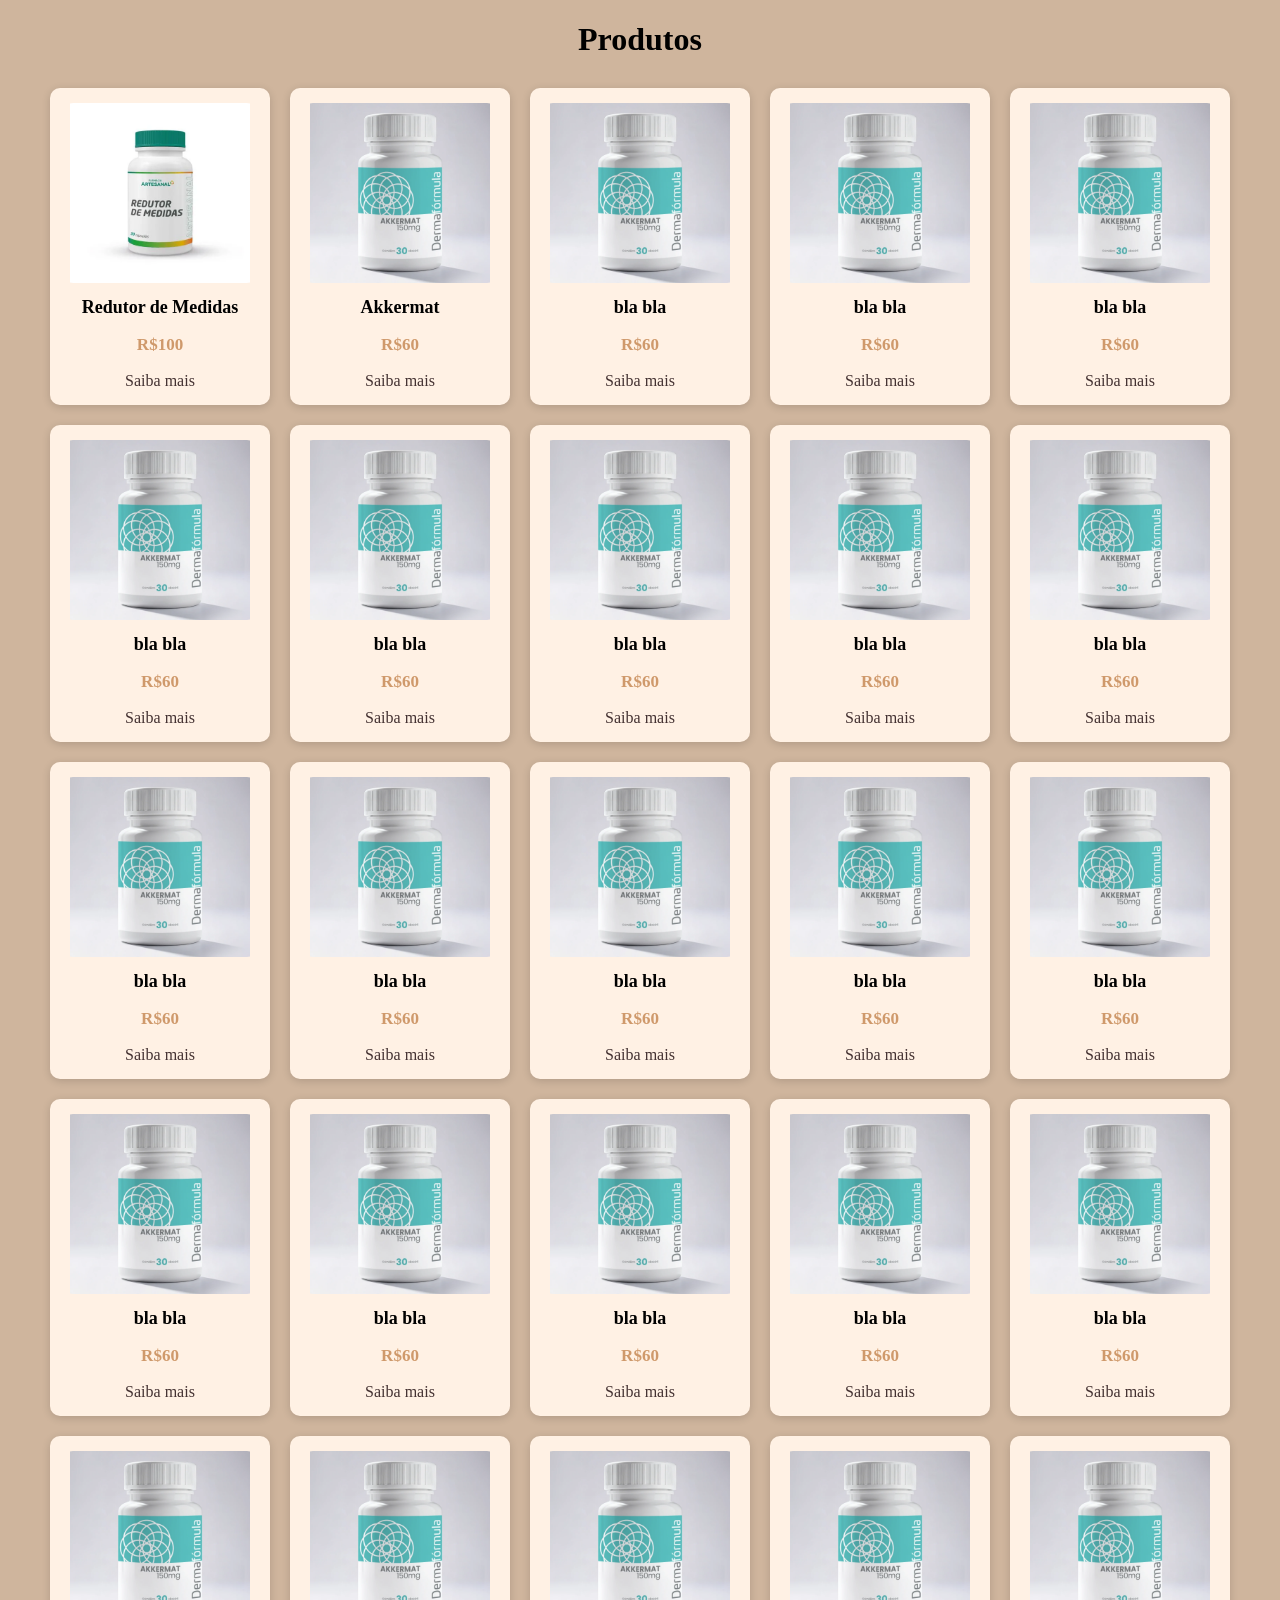
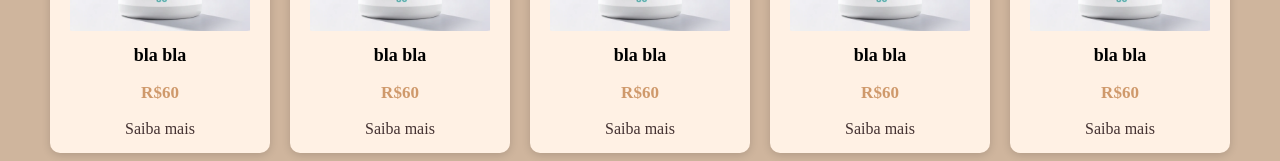
==== index.html @ 9b13540c "Farmes aura" ====
<!DOCTYPE html>
<html lang="pt-BR">
<head>
    <meta charset="UTF-8">
    <meta name="viewport" content="width=device-width, initial-scale=1.0">
    <title>Produtos</title>

    
    <link rel="stylesheet" href="assets/css/style.css">
</head>

<body>

    <h1>Produtos</h1>

    <div class="produtos">

        <div class="produto" id="produto1">
            <img src="assets/imagens/remedio.webp" alt="Celular">
            <h2>Redutor de Medidas</h2>
            <p>R$100</p>
            <details class="detalhes">
                <summary> Saiba mais   </summary>
                <p>Remédio bom da farmacia da mãe do Gustavo</p>
            </details>
        </div>

        <div class="produto" id="produto2">
            <img src="assets/imagens/remedio2.webp" alt="Notebook">
            <h2>Akkermat</h2>
            <p>R$60</p>
            <details class="detalhes">
                <summary> Saiba mais   </summary>
                <p>Remédio bom da farmacia da mãe do Gustavo</p>
            </details>
        </div>

        <div class="produto" id="produto2">
            <img src="assets/imagens/remedio2.webp" alt="Notebook">
            <h2>bla bla</h2>
            <p>R$60</p>
            <details class="detalhes">
                <summary> Saiba mais   </summary>
                <p>Remédio bom da farmacia da mãe do Gustavo</p>
            </details>
        </div>
        <div class="produto" id="produto2">
            <img src="assets/imagens/remedio2.webp" alt="Notebook">
            <h2>bla bla</h2>
            <p>R$60</p>
            <details class="detalhes">
                <summary> Saiba mais   </summary>
                <p>Remédio bom da farmacia da mãe do Gustavo</p>
            </details>
        </div>
        <div class="produto" id="produto2">
            <img src="assets/imagens/remedio2.webp" alt="Notebook">
            <h2>bla bla</h2>
            <p>R$60</p>
            <details class="detalhes">
                <summary> Saiba mais   </summary>
                <p>Remédio bom da farmacia da mãe do Gustavo</p>
            </details>
        </div>
        <div class="produto" id="produto2">
            <img src="assets/imagens/remedio2.webp" alt="Notebook">
            <h2>bla bla</h2>
            <p>R$60</p>
            <details class="detalhes">
                <summary> Saiba mais   </summary>
                <p>Remédio bom da farmacia da mãe do Gustavo</p>
            </details>
        </div>
        <div class="produto" id="produto2">
            <img src="assets/imagens/remedio2.webp" alt="Notebook">
            <h2>bla bla</h2>
            <p>R$60</p>
            <details class="detalhes">
                <summary> Saiba mais   </summary>
                <p>Remédio bom da farmacia da mãe do Gustavo</p>
            </details>
        </div>
        <div class="produto" id="produto2">
            <img src="assets/imagens/remedio2.webp" alt="Notebook">
            <h2>bla bla</h2>
            <p>R$60</p>
            <details class="detalhes">
                <summary> Saiba mais   </summary>
                <p>Remédio bom da farmacia da mãe do Gustavo</p>
            </details>
        </div>
        <div class="produto" id="produto2">
            <img src="assets/imagens/remedio2.webp" alt="Notebook">
            <h2>bla bla</h2>
            <p>R$60</p>
            <details class="detalhes">
                <summary> Saiba mais   </summary>
                <p>Remédio bom da farmacia da mãe do Gustavo</p>
            </details>
        </div>
        <div class="produto" id="produto2">
            <img src="assets/imagens/remedio2.webp" alt="Notebook">
            <h2>bla bla</h2>
            <p>R$60</p>
            <details class="detalhes">
                <summary> Saiba mais   </summary>
                <p>Remédio bom da farmacia da mãe do Gustavo</p>
            </details>
        </div>
        <div class="produto" id="produto2">
            <img src="assets/imagens/remedio2.webp" alt="Notebook">
            <h2>bla bla</h2>
            <p>R$60</p>
            <details class="detalhes">
                <summary> Saiba mais   </summary>
                <p>Remédio bom da farmacia da mãe do Gustavo</p>
            </details>
        </div>
        <div class="produto" id="produto2">
            <img src="assets/imagens/remedio2.webp" alt="Notebook">
            <h2>bla bla</h2>
            <p>R$60</p>
            <details class="detalhes">
                <summary> Saiba mais   </summary>
                <p>Remédio bom da farmacia da mãe do Gustavo</p>
            </details>
        </div>
        <div class="produto" id="produto2">
            <img src="assets/imagens/remedio2.webp" alt="Notebook">
            <h2>bla bla</h2>
            <p>R$60</p>
            <details class="detalhes">
                <summary> Saiba mais   </summary>
                <p>Remédio bom da farmacia da mãe do Gustavo</p>
            </details>
        </div>
        <div class="produto" id="produto2">
            <img src="assets/imagens/remedio2.webp" alt="Notebook">
            <h2>bla bla</h2>
            <p>R$60</p>
            <details class="detalhes">
                <summary> Saiba mais   </summary>
                <p>Remédio bom da farmacia da mãe do Gustavo</p>
            </details>
        </div>
        <div class="produto" id="produto2">
            <img src="assets/imagens/remedio2.webp" alt="Notebook">
            <h2>bla bla</h2>
            <p>R$60</p>
            <details class="detalhes">
                <summary> Saiba mais   </summary>
                <p>Remédio bom da farmacia da mãe do Gustavo</p>
            </details>
        </div>
        <div class="produto" id="produto2">
            <img src="assets/imagens/remedio2.webp" alt="Notebook">
            <h2>bla bla</h2>
            <p>R$60</p>
            <details class="detalhes">
                <summary> Saiba mais   </summary>
                <p>Remédio bom da farmacia da mãe do Gustavo</p>
            </details>
        </div>
        <div class="produto" id="produto2">
            <img src="assets/imagens/remedio2.webp" alt="Notebook">
            <h2>bla bla</h2>
            <p>R$60</p>
            <details class="detalhes">
                <summary> Saiba mais   </summary>
                <p>Remédio bom da farmacia da mãe do Gustavo</p>
            </details>
        </div>
        <div class="produto" id="produto2">
            <img src="assets/imagens/remedio2.webp" alt="Notebook">
            <h2>bla bla</h2>
            <p>R$60</p>
            <details class="detalhes">
                <summary> Saiba mais   </summary>
                <p>Remédio bom da farmacia da mãe do Gustavo</p>
            </details>
        </div>
        <div class="produto" id="produto2">
            <img src="assets/imagens/remedio2.webp" alt="Notebook">
            <h2>bla bla</h2>
            <p>R$60</p>
            <details class="detalhes">
                <summary> Saiba mais   </summary>
                <p>Remédio bom da farmacia da mãe do Gustavo</p>
            </details>
        </div>
        <div class="produto" id="produto2">
            <img src="assets/imagens/remedio2.webp" alt="Notebook">
            <h2>bla bla</h2>
            <p>R$60</p>
            <details class="detalhes">
                <summary> Saiba mais   </summary>
                <p>Remédio bom da farmacia da mãe do Gustavo</p>
            </details>
        </div>
        <div class="produto" id="produto2">
            <img src="assets/imagens/remedio2.webp" alt="Notebook">
            <h2>bla bla</h2>
            <p>R$60</p>
            <details class="detalhes">
                <summary> Saiba mais   </summary>
                <p>Remédio bom da farmacia da mãe do Gustavo</p>
            </details>
        </div>
        <div class="produto" id="produto2">
            <img src="assets/imagens/remedio2.webp" alt="Notebook">
            <h2>bla bla</h2>
            <p>R$60</p>
            <details class="detalhes">
                <summary> Saiba mais   </summary>
                <p>Remédio bom da farmacia da mãe do Gustavo</p>
            </details>
        </div>
        <div class="produto" id="produto2">
            <img src="assets/imagens/remedio2.webp" alt="Notebook">
            <h2>bla bla</h2>
            <p>R$60</p>
            <details class="detalhes">
                <summary> Saiba mais   </summary>
                <p>Remédio bom da farmacia da mãe do Gustavo</p>
            </details>
        </div>
        <div class="produto" id="produto2">
            <img src="assets/imagens/remedio2.webp" alt="Notebook">
            <h2>bla bla</h2>
            <p>R$60</p>
            <details class="detalhes">
                <summary> Saiba mais   </summary>
                <p>Remédio bom da farmacia da mãe do Gustavo</p>
            </details>
        </div>
        <div class="produto" id="produto2">
            <img src="assets/imagens/remedio2.webp" alt="Notebook">
            <h2>bla bla</h2>
            <p>R$60</p>
            <details class="detalhes">
                <summary> Saiba mais   </summary>
                <p>Remédio bom da farmacia da mãe do Gustavo</p>
            </details>
        </div>

    </div>

    <!-- <script>
        function abrirProduto(pagina) {
            window.open(pagina, "_blank");
        }
    </script> -->

</body>
</html>
---- assets/css/style.css ----
* {
    box-sizing: border-box;
}

:root {
    --bege: #E4CDB8; /* Fundo principal */
    --creme: #E8D6C4; /* Seções e cards */
    --bege-escuro: #CFB59D; /* Bordas, detalhes e fundos secundários */
    --marrom: #463625; /* Textos principais */
    --marrom-escuro: #241B13; /* Títulos e elementos de maior constraste */
    --laranja: #AF6028; /* Destaques, botões e títulos */
    --marrom-medio: #6D5C4B; /* Textos secundários */
    --dourado: #CF996B; /* Detalhes decorativos */
}

body {
    background-color: var(--bege-escuro);
}

h1 {
    text-align: center;
    margin-bottom: 30px;
}

.produtos {
    display: flex;
    flex-wrap: wrap;
    justify-content: center;
    gap: 20px;
    align-items: flex-start;
}

.produto {
    background-color: #fff1e4;
    width: 220px;
    padding: 15px;

    border-radius: 10px;

    box-shadow: 0 2px 8px rgba(0, 0, 0, 0.15);

    text-align: center;

    cursor: pointer;

    transition: 0.2s;
}

.produto:hover {
    transform: scale(1.03);
    box-shadow: 0 5px 15px #241B13;
}

.produto img {
    width: 100%;
    height: 180px;

    object-fit: contain;

    border-radius: 8px;
}

.produto h2 {
    font-size: 18px;
    margin: 10px 0;
}

.produto p {
    color: var(--dourado);
    font-size: 17px;
    font-weight: bold;
}

summary {
    list-style: none;
    color: #443232;
}
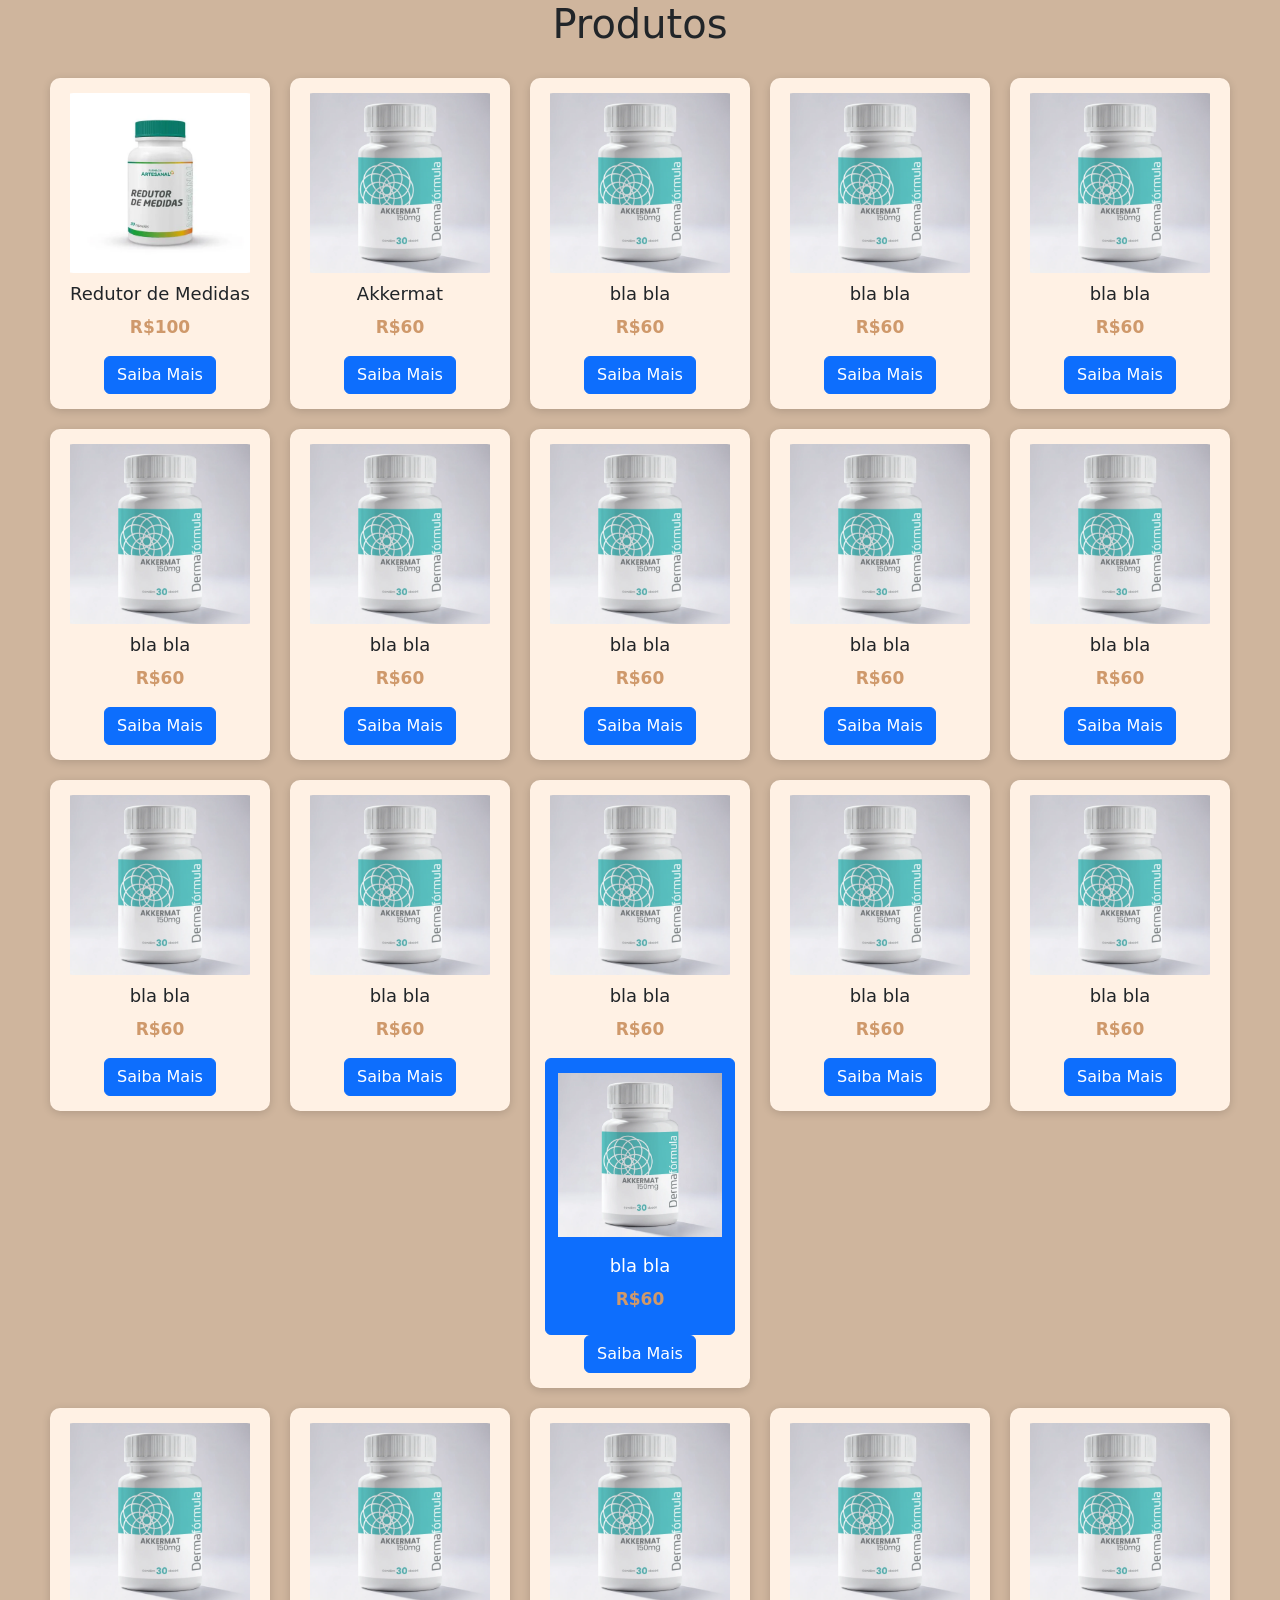
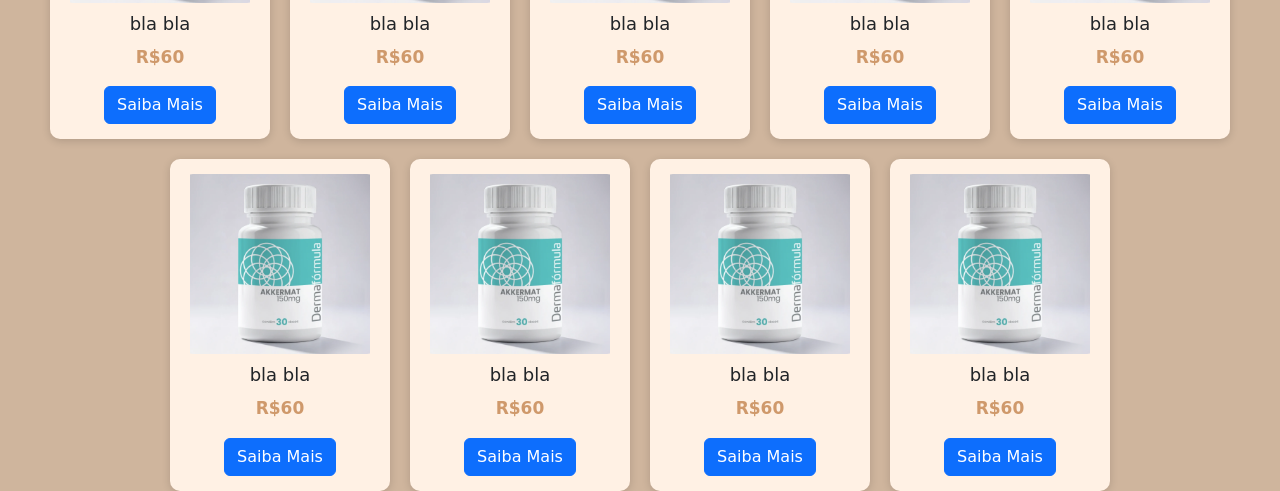
==== commit b31ab368: "fiz um pouco dos produtos" ====
--- a/index.html
+++ b/index.html
@@ -4,8 +4,7 @@
     <meta charset="UTF-8">
     <meta name="viewport" content="width=device-width, initial-scale=1.0">
     <title>Produtos</title>
-
-    
+    <link rel="stylesheet" href="https://cdn.jsdelivr.net/npm/bootstrap@5.3.8/dist/css/bootstrap.min.css">
     <link rel="stylesheet" href="assets/css/style.css">
 </head>
 
@@ -19,237 +18,580 @@
             <img src="assets/imagens/remedio.webp" alt="Celular">
             <h2>Redutor de Medidas</h2>
             <p>R$100</p>
-            <details class="detalhes">
-                <summary> Saiba mais   </summary>
-                <p>Remédio bom da farmacia da mãe do Gustavo</p>
-            </details>
+            <button type="button" class="btn btn-primary" data-bs-toggle="modal" data-bs-target="#modalProduto1">
+                Saiba Mais
+            </button>
+           
         </div>
 
         <div class="produto" id="produto2">
             <img src="assets/imagens/remedio2.webp" alt="Notebook">
             <h2>Akkermat</h2>
             <p>R$60</p>
-            <details class="detalhes">
-                <summary> Saiba mais   </summary>
-                <p>Remédio bom da farmacia da mãe do Gustavo</p>
-            </details>
+            <button type="button" class="btn btn-primary" data-bs-toggle="modal" data-bs-target="#modalProduto2">
+                Saiba Mais
+            </button>
         </div>
 
         <div class="produto" id="produto2">
             <img src="assets/imagens/remedio2.webp" alt="Notebook">
             <h2>bla bla</h2>
             <p>R$60</p>
-            <details class="detalhes">
-                <summary> Saiba mais   </summary>
-                <p>Remédio bom da farmacia da mãe do Gustavo</p>
-            </details>
-        </div>
-        <div class="produto" id="produto2">
-            <img src="assets/imagens/remedio2.webp" alt="Notebook">
-            <h2>bla bla</h2>
-            <p>R$60</p>
-            <details class="detalhes">
-                <summary> Saiba mais   </summary>
-                <p>Remédio bom da farmacia da mãe do Gustavo</p>
-            </details>
-        </div>
-        <div class="produto" id="produto2">
-            <img src="assets/imagens/remedio2.webp" alt="Notebook">
-            <h2>bla bla</h2>
-            <p>R$60</p>
-            <details class="detalhes">
-                <summary> Saiba mais   </summary>
-                <p>Remédio bom da farmacia da mãe do Gustavo</p>
-            </details>
-        </div>
-        <div class="produto" id="produto2">
-            <img src="assets/imagens/remedio2.webp" alt="Notebook">
-            <h2>bla bla</h2>
-            <p>R$60</p>
-            <details class="detalhes">
-                <summary> Saiba mais   </summary>
-                <p>Remédio bom da farmacia da mãe do Gustavo</p>
-            </details>
-        </div>
-        <div class="produto" id="produto2">
-            <img src="assets/imagens/remedio2.webp" alt="Notebook">
-            <h2>bla bla</h2>
-            <p>R$60</p>
-            <details class="detalhes">
-                <summary> Saiba mais   </summary>
-                <p>Remédio bom da farmacia da mãe do Gustavo</p>
-            </details>
-        </div>
-        <div class="produto" id="produto2">
-            <img src="assets/imagens/remedio2.webp" alt="Notebook">
-            <h2>bla bla</h2>
-            <p>R$60</p>
-            <details class="detalhes">
-                <summary> Saiba mais   </summary>
-                <p>Remédio bom da farmacia da mãe do Gustavo</p>
-            </details>
-        </div>
-        <div class="produto" id="produto2">
-            <img src="assets/imagens/remedio2.webp" alt="Notebook">
-            <h2>bla bla</h2>
-            <p>R$60</p>
-            <details class="detalhes">
-                <summary> Saiba mais   </summary>
-                <p>Remédio bom da farmacia da mãe do Gustavo</p>
-            </details>
-        </div>
-        <div class="produto" id="produto2">
-            <img src="assets/imagens/remedio2.webp" alt="Notebook">
-            <h2>bla bla</h2>
-            <p>R$60</p>
-            <details class="detalhes">
-                <summary> Saiba mais   </summary>
-                <p>Remédio bom da farmacia da mãe do Gustavo</p>
-            </details>
-        </div>
-        <div class="produto" id="produto2">
-            <img src="assets/imagens/remedio2.webp" alt="Notebook">
-            <h2>bla bla</h2>
-            <p>R$60</p>
-            <details class="detalhes">
-                <summary> Saiba mais   </summary>
-                <p>Remédio bom da farmacia da mãe do Gustavo</p>
-            </details>
-        </div>
-        <div class="produto" id="produto2">
-            <img src="assets/imagens/remedio2.webp" alt="Notebook">
-            <h2>bla bla</h2>
-            <p>R$60</p>
-            <details class="detalhes">
-                <summary> Saiba mais   </summary>
-                <p>Remédio bom da farmacia da mãe do Gustavo</p>
-            </details>
-        </div>
-        <div class="produto" id="produto2">
-            <img src="assets/imagens/remedio2.webp" alt="Notebook">
-            <h2>bla bla</h2>
-            <p>R$60</p>
-            <details class="detalhes">
-                <summary> Saiba mais   </summary>
-                <p>Remédio bom da farmacia da mãe do Gustavo</p>
-            </details>
-        </div>
-        <div class="produto" id="produto2">
-            <img src="assets/imagens/remedio2.webp" alt="Notebook">
-            <h2>bla bla</h2>
-            <p>R$60</p>
-            <details class="detalhes">
-                <summary> Saiba mais   </summary>
-                <p>Remédio bom da farmacia da mãe do Gustavo</p>
-            </details>
-        </div>
-        <div class="produto" id="produto2">
-            <img src="assets/imagens/remedio2.webp" alt="Notebook">
-            <h2>bla bla</h2>
-            <p>R$60</p>
-            <details class="detalhes">
-                <summary> Saiba mais   </summary>
-                <p>Remédio bom da farmacia da mãe do Gustavo</p>
-            </details>
-        </div>
-        <div class="produto" id="produto2">
-            <img src="assets/imagens/remedio2.webp" alt="Notebook">
-            <h2>bla bla</h2>
-            <p>R$60</p>
-            <details class="detalhes">
-                <summary> Saiba mais   </summary>
-                <p>Remédio bom da farmacia da mãe do Gustavo</p>
-            </details>
-        </div>
-        <div class="produto" id="produto2">
-            <img src="assets/imagens/remedio2.webp" alt="Notebook">
-            <h2>bla bla</h2>
-            <p>R$60</p>
-            <details class="detalhes">
-                <summary> Saiba mais   </summary>
-                <p>Remédio bom da farmacia da mãe do Gustavo</p>
-            </details>
-        </div>
-        <div class="produto" id="produto2">
-            <img src="assets/imagens/remedio2.webp" alt="Notebook">
-            <h2>bla bla</h2>
-            <p>R$60</p>
-            <details class="detalhes">
-                <summary> Saiba mais   </summary>
-                <p>Remédio bom da farmacia da mãe do Gustavo</p>
-            </details>
-        </div>
-        <div class="produto" id="produto2">
-            <img src="assets/imagens/remedio2.webp" alt="Notebook">
-            <h2>bla bla</h2>
-            <p>R$60</p>
-            <details class="detalhes">
-                <summary> Saiba mais   </summary>
-                <p>Remédio bom da farmacia da mãe do Gustavo</p>
-            </details>
-        </div>
-        <div class="produto" id="produto2">
-            <img src="assets/imagens/remedio2.webp" alt="Notebook">
-            <h2>bla bla</h2>
-            <p>R$60</p>
-            <details class="detalhes">
-                <summary> Saiba mais   </summary>
-                <p>Remédio bom da farmacia da mãe do Gustavo</p>
-            </details>
-        </div>
-        <div class="produto" id="produto2">
-            <img src="assets/imagens/remedio2.webp" alt="Notebook">
-            <h2>bla bla</h2>
-            <p>R$60</p>
-            <details class="detalhes">
-                <summary> Saiba mais   </summary>
-                <p>Remédio bom da farmacia da mãe do Gustavo</p>
-            </details>
-        </div>
-        <div class="produto" id="produto2">
-            <img src="assets/imagens/remedio2.webp" alt="Notebook">
-            <h2>bla bla</h2>
-            <p>R$60</p>
-            <details class="detalhes">
-                <summary> Saiba mais   </summary>
-                <p>Remédio bom da farmacia da mãe do Gustavo</p>
-            </details>
-        </div>
-        <div class="produto" id="produto2">
-            <img src="assets/imagens/remedio2.webp" alt="Notebook">
-            <h2>bla bla</h2>
-            <p>R$60</p>
-            <details class="detalhes">
-                <summary> Saiba mais   </summary>
-                <p>Remédio bom da farmacia da mãe do Gustavo</p>
-            </details>
-        </div>
-        <div class="produto" id="produto2">
-            <img src="assets/imagens/remedio2.webp" alt="Notebook">
-            <h2>bla bla</h2>
-            <p>R$60</p>
-            <details class="detalhes">
-                <summary> Saiba mais   </summary>
-                <p>Remédio bom da farmacia da mãe do Gustavo</p>
-            </details>
-        </div>
-        <div class="produto" id="produto2">
-            <img src="assets/imagens/remedio2.webp" alt="Notebook">
-            <h2>bla bla</h2>
-            <p>R$60</p>
-            <details class="detalhes">
-                <summary> Saiba mais   </summary>
-                <p>Remédio bom da farmacia da mãe do Gustavo</p>
-            </details>
-        </div>
-
-    </div>
-
-    <!-- <script>
-        function abrirProduto(pagina) {
-            window.open(pagina, "_blank");
-        }
-    </script> -->
-
+            <button type="button" class="btn btn-primary" data-bs-toggle="modal" data-bs-target="#modalProduto3">
+                Saiba Mais
+            </button>
+        </div>
+        <div class="produto" id="produto2">
+            <img src="assets/imagens/remedio2.webp" alt="Notebook">
+            <h2>bla bla</h2>
+            <p>R$60</p>
+            <button type="button" class="btn btn-primary" data-bs-toggle="modal" data-bs-target="#modalProduto4">
+                Saiba Mais
+            </button>
+        </div>
+        <div class="produto" id="produto2">
+            <img src="assets/imagens/remedio2.webp" alt="Notebook">
+            <h2>bla bla</h2>
+            <p>R$60</p>
+            <button type="button" class="btn btn-primary" data-bs-toggle="modal" data-bs-target="#modalProduto5">
+                Saiba Mais
+            </button>
+        </div>
+        <div class="produto" id="produto2">
+            <img src="assets/imagens/remedio2.webp" alt="Notebook">
+            <h2>bla bla</h2>
+            <p>R$60</p>
+            <button type="button" class="btn btn-primary" data-bs-toggle="modal" data-bs-target="#modalProduto6">
+                Saiba Mais
+            </button>
+        </div>
+        <div class="produto" id="produto2">
+            <img src="assets/imagens/remedio2.webp" alt="Notebook">
+            <h2>bla bla</h2>
+            <p>R$60</p>
+            <button type="button" class="btn btn-primary" data-bs-toggle="modal" data-bs-target="#modalProduto7">
+                Saiba Mais
+            </button>
+        </div>
+        <div class="produto" id="produto2">
+            <img src="assets/imagens/remedio2.webp" alt="Notebook">
+            <h2>bla bla</h2>
+            <p>R$60</p>
+            <button type="button" class="btn btn-primary" data-bs-toggle="modal" data-bs-target="#modalProduto8">
+                Saiba Mais
+            </button>
+        </div>
+        <div class="produto" id="produto2">
+            <img src="assets/imagens/remedio2.webp" alt="Notebook">
+            <h2>bla bla</h2>
+            <p>R$60</p>
+            <button type="button" class="btn btn-primary" data-bs-toggle="modal" data-bs-target="#modalProduto9">
+                Saiba Mais
+            </button>
+        </div>
+        <div class="produto" id="produto2">
+            <img src="assets/imagens/remedio2.webp" alt="Notebook">
+            <h2>bla bla</h2>
+            <p>R$60</p>
+            <button type="button" class="btn btn-primary" data-bs-toggle="modal" data-bs-target="#modalProduto10">
+                Saiba Mais
+            </button>
+        </div>
+        <div class="produto" id="produto2">
+            <img src="assets/imagens/remedio2.webp" alt="Notebook">
+            <h2>bla bla</h2>
+            <p>R$60</p>
+            <button type="button" class="btn btn-primary" data-bs-toggle="modal" data-bs-target="#modalProduto11">
+                Saiba Mais
+            </button>
+        </div>
+        <div class="produto" id="produto2">
+            <img src="assets/imagens/remedio2.webp" alt="Notebook">
+            <h2>bla bla</h2>
+            <p>R$60</p>
+            <button type="button" class="btn btn-primary" data-bs-toggle="modal" data-bs-target="#modalProduto12">
+                Saiba Mais
+            </button>
+        </div>
+        <div class="produto" id="produto2">
+            <img src="assets/imagens/remedio2.webp" alt="Notebook">
+            <h2>bla bla</h2>
+            <p>R$60</p>
+            <button type="button" class="btn btn-primary" data-bs-toggle="modal" data-bs-target="#modalProduto13>
+                Saiba Mais
+            </button>
+        </div>
+        <div class="produto" id="produto2">
+            <img src="assets/imagens/remedio2.webp" alt="Notebook">
+            <h2>bla bla</h2>
+            <p>R$60</p>
+            <button type="button" class="btn btn-primary" data-bs-toggle="modal" data-bs-target="#modalProduto14">
+                Saiba Mais
+            </button>
+        </div>
+        <div class="produto" id="produto2">
+            <img src="assets/imagens/remedio2.webp" alt="Notebook">
+            <h2>bla bla</h2>
+            <p>R$60</p>
+            <button type="button" class="btn btn-primary" data-bs-toggle="modal" data-bs-target="#modalProduto15">
+                Saiba Mais
+            </button>
+        </div>
+        <div class="produto" id="produto2">
+            <img src="assets/imagens/remedio2.webp" alt="Notebook">
+            <h2>bla bla</h2>
+            <p>R$60</p>
+            <button type="button" class="btn btn-primary" data-bs-toggle="modal" data-bs-target="#modalProduto16">
+                Saiba Mais
+            </button>
+        </div>
+        <div class="produto" id="produto2">
+            <img src="assets/imagens/remedio2.webp" alt="Notebook">
+            <h2>bla bla</h2>
+            <p>R$60</p>
+            <button type="button" class="btn btn-primary" data-bs-toggle="modal" data-bs-target="#modalProduto17">
+                Saiba Mais
+            </button>
+        </div>
+        <div class="produto" id="produto2">
+            <img src="assets/imagens/remedio2.webp" alt="Notebook">
+            <h2>bla bla</h2>
+            <p>R$60</p>
+            <button type="button" class="btn btn-primary" data-bs-toggle="modal" data-bs-target="#modalProduto18">
+                Saiba Mais
+            </button>
+        </div>
+        <div class="produto" id="produto2">
+            <img src="assets/imagens/remedio2.webp" alt="Notebook">
+            <h2>bla bla</h2>
+            <p>R$60</p>
+            <button type="button" class="btn btn-primary" data-bs-toggle="modal" data-bs-target="#modalProduto19">
+                Saiba Mais
+            </button>
+        </div>
+        <div class="produto" id="produto2">
+            <img src="assets/imagens/remedio2.webp" alt="Notebook">
+            <h2>bla bla</h2>
+            <p>R$60</p>
+            <button type="button" class="btn btn-primary" data-bs-toggle="modal" data-bs-target="#modalProduto20">
+                Saiba Mais
+            </button>
+        </div>
+        <div class="produto" id="produto2">
+            <img src="assets/imagens/remedio2.webp" alt="Notebook">
+            <h2>bla bla</h2>
+            <p>R$60</p>
+            <button type="button" class="btn btn-primary" data-bs-toggle="modal" data-bs-target="#modalProduto21">
+                Saiba Mais
+            </button>
+        </div>
+        <div class="produto" id="produto2">
+            <img src="assets/imagens/remedio2.webp" alt="Notebook">
+            <h2>bla bla</h2>
+            <p>R$60</p>
+            <button type="button" class="btn btn-primary" data-bs-toggle="modal" data-bs-target="#modalProduto22">
+                Saiba Mais
+            </button>
+        </div>
+        <div class="produto" id="produto2">
+            <img src="assets/imagens/remedio2.webp" alt="Notebook">
+            <h2>bla bla</h2>
+            <p>R$60</p>
+            <button type="button" class="btn btn-primary" data-bs-toggle="modal" data-bs-target="#modalProduto23">
+                Saiba Mais
+            </button>
+        </div>
+        <div class="produto" id="produto2">
+            <img src="assets/imagens/remedio2.webp" alt="Notebook">
+            <h2>bla bla</h2>
+            <p>R$60</p>
+            <button type="button" class="btn btn-primary" data-bs-toggle="modal" data-bs-target="#modalProduto24">
+                Saiba Mais
+            </button>
+        </div>
+        <div class="produto" id="produto2">
+            <img src="assets/imagens/remedio2.webp" alt="Notebook">
+            <h2>bla bla</h2>
+            <p>R$60</p>
+            <button type="button" class="btn btn-primary" data-bs-toggle="modal" data-bs-target="#modalProduto25">
+                Saiba Mais
+            </button>
+        </div>
+    </div>
+    <div class="modal fade" id="modalProduto1" tabindex="-1" aria-labelledby="labelProduto1" aria-hidden="true">
+        <div class="modal-dialog modal-dialog-centered modal-dialog-scrollable">
+            <div class="modal-content">
+                <div class="modal-header">
+                    <h1 class="modal-title fs-5" id="labelProduto1">Produto 1</h1>
+                </div>
+                <div class="modal-body">
+                    <p>
+                        Remédio bom da farmacia da mãe do Gustavo
+                    </p>
+                </div>
+                <div class="modal-footer">
+                    <button type="button" class="btn btn-secondary" data-bs-dismiss="modal">Fechar</button>
+                </div>
+            </div>
+        </div>
+    </div>
+    <div class="modal fade" id="modalProduto1" tabindex="-1" aria-labelledby="labelProduto2" aria-hidden="true">
+        <div class="modal-dialog modal-dialog-centered modal-dialog-scrollable">
+            <div class="modal-content">
+                <div class="modal-header">
+                    <h1 class="modal-title fs-5" id="labelProduto1">Produto 2</h1>
+                </div>
+                <div class="modal-body">
+                    <p>
+                        Remédio bom da farmacia da mãe do Gustavo
+                    </p>
+                </div>
+                <div class="modal-footer">
+                    <button type="button" class="btn btn-secondary" data-bs-dismiss="modal">Fechar</button>
+                </div>
+            </div>
+        </div>
+    </div>
+    <div class="modal fade" id="modalProduto1" tabindex="-1" aria-labelledby="labelProduto3" aria-hidden="true">
+        <div class="modal-dialog modal-dialog-centered modal-dialog-scrollable">
+            <div class="modal-content">
+                <div class="modal-header">
+                    <h1 class="modal-title fs-5" id="labelProduto1">Produto 3</h1>
+                </div>
+                <div class="modal-body">
+                    <p>
+                        Remédio bom da farmacia da mãe do Gustavo
+                    </p>
+                </div>
+                <div class="modal-footer">
+                    <button type="button" class="btn btn-secondary" data-bs-dismiss="modal">Fechar</button>
+                </div>
+            </div>
+        </div>
+    </div>
+    <div class="modal fade" id="modalProduto1" tabindex="-1" aria-labelledby="labelProduto4" aria-hidden="true">
+        <div class="modal-dialog modal-dialog-centered modal-dialog-scrollable">
+            <div class="modal-content">
+                <div class="modal-header">
+                    <h1 class="modal-title fs-5" id="labelProduto1">Produto 4</h1>
+                </div>
+                <div class="modal-body">
+                    <p>
+                        Remédio bom da farmacia da mãe do Gustavo
+                    </p>
+                </div>
+                <div class="modal-footer">
+                    <button type="button" class="btn btn-secondary" data-bs-dismiss="modal">Fechar</button>
+                </div>
+            </div>
+        </div>
+    </div>
+    <div class="modal fade" id="modalProduto1" tabindex="-1" aria-labelledby="labelProduto5" aria-hidden="true">
+        <div class="modal-dialog modal-dialog-centered modal-dialog-scrollable">
+            <div class="modal-content">
+                <div class="modal-header">
+                    <h1 class="modal-title fs-5" id="labelProduto1">Produto 5</h1>
+                </div>
+                <div class="modal-body">
+                    <p>
+                        Remédio bom da farmacia da mãe do Gustavo
+                    </p>
+                </div>
+                <div class="modal-footer">
+                    <button type="button" class="btn btn-secondary" data-bs-dismiss="modal">Fechar</button>
+                </div>
+            </div>
+        </div>
+    </div>
+    <div class="modal fade" id="modalProduto1" tabindex="-1" aria-labelledby="labelProduto6" aria-hidden="true">
+        <div class="modal-dialog modal-dialog-centered modal-dialog-scrollable">
+            <div class="modal-content">
+                <div class="modal-header">
+                    <h1 class="modal-title fs-5" id="labelProduto1">Produto 6</h1>
+                </div>
+                <div class="modal-body">
+                    <p>
+                        Remédio bom da farmacia da mãe do Gustavo
+                    </p>
+                </div>
+                <div class="modal-footer">
+                    <button type="button" class="btn btn-secondary" data-bs-dismiss="modal">Fechar</button>
+                </div>
+            </div>
+        </div>
+    </div>
+    <div class="modal fade" id="modalProduto1" tabindex="-1" aria-labelledby="labelProduto7" aria-hidden="true">
+        <div class="modal-dialog modal-dialog-centered modal-dialog-scrollable">
+            <div class="modal-content">
+                <div class="modal-header">
+                    <h1 class="modal-title fs-5" id="labelProduto1">Produto 7</h1>
+                </div>
+                <div class="modal-body">
+                    <p>
+                        Remédio bom da farmacia da mãe do Gustavo
+                    </p>
+                </div>
+                <div class="modal-footer">
+                    <button type="button" class="btn btn-secondary" data-bs-dismiss="modal">Fechar</button>
+                </div>
+            </div>
+        </div>
+    </div>
+    <div class="modal fade" id="modalProduto1" tabindex="-1" aria-labelledby="labelProduto8" aria-hidden="true">
+        <div class="modal-dialog modal-dialog-centered modal-dialog-scrollable">
+            <div class="modal-content">
+                <div class="modal-header">
+                    <h1 class="modal-title fs-5" id="labelProduto1">Produto 8</h1>
+                </div>
+                <div class="modal-body">
+                    <p>
+                        Remédio bom da farmacia da mãe do Gustavo
+                    </p>
+                </div>
+                <div class="modal-footer">
+                    <button type="button" class="btn btn-secondary" data-bs-dismiss="modal">Fechar</button>
+                </div>
+            </div>
+        </div>
+    </div>
+    <div class="modal fade" id="modalProduto1" tabindex="-1" aria-labelledby="labelProduto1" aria-hidden="true">
+        <div class="modal-dialog modal-dialog-centered modal-dialog-scrollable">
+            <div class="modal-content">
+                <div class="modal-header">
+                    <h1 class="modal-title fs-5" id="labelProduto1">Produto 1</h1>
+                </div>
+                <div class="modal-body">
+                    <p>
+                        Remédio bom da farmacia da mãe do Gustavo
+                    </p>
+                </div>
+                <div class="modal-footer">
+                    <button type="button" class="btn btn-secondary" data-bs-dismiss="modal">Fechar</button>
+                </div>
+            </div>
+        </div>
+    </div>
+    <div class="modal fade" id="modalProduto1" tabindex="-1" aria-labelledby="labelProduto1" aria-hidden="true">
+        <div class="modal-dialog modal-dialog-centered modal-dialog-scrollable">
+            <div class="modal-content">
+                <div class="modal-header">
+                    <h1 class="modal-title fs-5" id="labelProduto1">Produto 1</h1>
+                </div>
+                <div class="modal-body">
+                    <p>
+                        Remédio bom da farmacia da mãe do Gustavo
+                    </p>
+                </div>
+                <div class="modal-footer">
+                    <button type="button" class="btn btn-secondary" data-bs-dismiss="modal">Fechar</button>
+                </div>
+            </div>
+        </div>
+    </div>
+    <div class="modal fade" id="modalProduto1" tabindex="-1" aria-labelledby="labelProduto1" aria-hidden="true">
+        <div class="modal-dialog modal-dialog-centered modal-dialog-scrollable">
+            <div class="modal-content">
+                <div class="modal-header">
+                    <h1 class="modal-title fs-5" id="labelProduto1">Produto 1</h1>
+                </div>
+                <div class="modal-body">
+                    <p>
+                        Remédio bom da farmacia da mãe do Gustavo
+                    </p>
+                </div>
+                <div class="modal-footer">
+                    <button type="button" class="btn btn-secondary" data-bs-dismiss="modal">Fechar</button>
+                </div>
+            </div>
+        </div>
+    </div>
+    <div class="modal fade" id="modalProduto1" tabindex="-1" aria-labelledby="labelProduto1" aria-hidden="true">
+        <div class="modal-dialog modal-dialog-centered modal-dialog-scrollable">
+            <div class="modal-content">
+                <div class="modal-header">
+                    <h1 class="modal-title fs-5" id="labelProduto1">Produto 1</h1>
+                </div>
+                <div class="modal-body">
+                    <p>
+                        Remédio bom da farmacia da mãe do Gustavo
+                    </p>
+                </div>
+                <div class="modal-footer">
+                    <button type="button" class="btn btn-secondary" data-bs-dismiss="modal">Fechar</button>
+                </div>
+            </div>
+        </div>
+    </div>
+    <div class="modal fade" id="modalProduto1" tabindex="-1" aria-labelledby="labelProduto1" aria-hidden="true">
+        <div class="modal-dialog modal-dialog-centered modal-dialog-scrollable">
+            <div class="modal-content">
+                <div class="modal-header">
+                    <h1 class="modal-title fs-5" id="labelProduto1">Produto 1</h1>
+                </div>
+                <div class="modal-body">
+                    <p>
+                        Remédio bom da farmacia da mãe do Gustavo
+                    </p>
+                </div>
+                <div class="modal-footer">
+                    <button type="button" class="btn btn-secondary" data-bs-dismiss="modal">Fechar</button>
+                </div>
+            </div>
+        </div>
+    </div>
+    <div class="modal fade" id="modalProduto1" tabindex="-1" aria-labelledby="labelProduto1" aria-hidden="true">
+        <div class="modal-dialog modal-dialog-centered modal-dialog-scrollable">
+            <div class="modal-content">
+                <div class="modal-header">
+                    <h1 class="modal-title fs-5" id="labelProduto1">Produto 1</h1>
+                </div>
+                <div class="modal-body">
+                    <p>
+                        Remédio bom da farmacia da mãe do Gustavo
+                    </p>
+                </div>
+                <div class="modal-footer">
+                    <button type="button" class="btn btn-secondary" data-bs-dismiss="modal">Fechar</button>
+                </div>
+            </div>
+        </div>
+    </div>
+    <div class="modal fade" id="modalProduto1" tabindex="-1" aria-labelledby="labelProduto1" aria-hidden="true">
+        <div class="modal-dialog modal-dialog-centered modal-dialog-scrollable">
+            <div class="modal-content">
+                <div class="modal-header">
+                    <h1 class="modal-title fs-5" id="labelProduto1">Produto 1</h1>
+                </div>
+                <div class="modal-body">
+                    <p>
+                        Remédio bom da farmacia da mãe do Gustavo
+                    </p>
+                </div>
+                <div class="modal-footer">
+                    <button type="button" class="btn btn-secondary" data-bs-dismiss="modal">Fechar</button>
+                </div>
+            </div>
+        </div>
+    </div>
+    <div class="modal fade" id="modalProduto1" tabindex="-1" aria-labelledby="labelProduto1" aria-hidden="true">
+        <div class="modal-dialog modal-dialog-centered modal-dialog-scrollable">
+            <div class="modal-content">
+                <div class="modal-header">
+                    <h1 class="modal-title fs-5" id="labelProduto1">Produto 1</h1>
+                </div>
+                <div class="modal-body">
+                    <p>
+                        Remédio bom da farmacia da mãe do Gustavo
+                    </p>
+                </div>
+                <div class="modal-footer">
+                    <button type="button" class="btn btn-secondary" data-bs-dismiss="modal">Fechar</button>
+                </div>
+            </div>
+        </div>
+    </div>
+    <div class="modal fade" id="modalProduto1" tabindex="-1" aria-labelledby="labelProduto1" aria-hidden="true">
+        <div class="modal-dialog modal-dialog-centered modal-dialog-scrollable">
+            <div class="modal-content">
+                <div class="modal-header">
+                    <h1 class="modal-title fs-5" id="labelProduto1">Produto 1</h1>
+                </div>
+                <div class="modal-body">
+                    <p>
+                        Remédio bom da farmacia da mãe do Gustavo
+                    </p>
+                </div>
+                <div class="modal-footer">
+                    <button type="button" class="btn btn-secondary" data-bs-dismiss="modal">Fechar</button>
+                </div>
+            </div>
+        </div>
+    </div>
+    <div class="modal fade" id="modalProduto1" tabindex="-1" aria-labelledby="labelProduto1" aria-hidden="true">
+        <div class="modal-dialog modal-dialog-centered modal-dialog-scrollable">
+            <div class="modal-content">
+                <div class="modal-header">
+                    <h1 class="modal-title fs-5" id="labelProduto1">Produto 1</h1>
+                </div>
+                <div class="modal-body">
+                    <p>
+                        Remédio bom da farmacia da mãe do Gustavo
+                    </p>
+                </div>
+                <div class="modal-footer">
+                    <button type="button" class="btn btn-secondary" data-bs-dismiss="modal">Fechar</button>
+                </div>
+            </div>
+        </div>
+    </div>
+    <div class="modal fade" id="modalProduto1" tabindex="-1" aria-labelledby="labelProduto1" aria-hidden="true">
+        <div class="modal-dialog modal-dialog-centered modal-dialog-scrollable">
+            <div class="modal-content">
+                <div class="modal-header">
+                    <h1 class="modal-title fs-5" id="labelProduto1">Produto 1</h1>
+                </div>
+                <div class="modal-body">
+                    <p>
+                        Remédio bom da farmacia da mãe do Gustavo
+                    </p>
+                </div>
+                <div class="modal-footer">
+                    <button type="button" class="btn btn-secondary" data-bs-dismiss="modal">Fechar</button>
+                </div>
+            </div>
+        </div>
+    </div>
+    <div class="modal fade" id="modalProduto1" tabindex="-1" aria-labelledby="labelProduto1" aria-hidden="true">
+        <div class="modal-dialog modal-dialog-centered modal-dialog-scrollable">
+            <div class="modal-content">
+                <div class="modal-header">
+                    <h1 class="modal-title fs-5" id="labelProduto1">Produto 1</h1>
+                </div>
+                <div class="modal-body">
+                    <p>
+                        Remédio bom da farmacia da mãe do Gustavo
+                    </p>
+                </div>
+                <div class="modal-footer">
+                    <button type="button" class="btn btn-secondary" data-bs-dismiss="modal">Fechar</button>
+                </div>
+            </div>
+        </div>
+    </div>
+    <div class="modal fade" id="modalProduto1" tabindex="-1" aria-labelledby="labelProduto1" aria-hidden="true">
+        <div class="modal-dialog modal-dialog-centered modal-dialog-scrollable">
+            <div class="modal-content">
+                <div class="modal-header">
+                    <h1 class="modal-title fs-5" id="labelProduto1">Produto 1</h1>
+                </div>
+                <div class="modal-body">
+                    <p>
+                        Remédio bom da farmacia da mãe do Gustavo
+                    </p>
+                </div>
+                <div class="modal-footer">
+                    <button type="button" class="btn btn-secondary" data-bs-dismiss="modal">Fechar</button>
+                </div>
+            </div>
+        </div>
+    </div>
+    <div class="modal fade" id="modalProduto1" tabindex="-1" aria-labelledby="labelProduto1" aria-hidden="true">
+        <div class="modal-dialog modal-dialog-centered modal-dialog-scrollable">
+            <div class="modal-content">
+                <div class="modal-header">
+                    <h1 class="modal-title fs-5" id="labelProduto1">Produto 1</h1>
+                </div>
+                <div class="modal-body">
+                    <p>
+                        Remédio bom da farmacia da mãe do Gustavo
+                    </p>
+                </div>
+                <div class="modal-footer">
+                    <button type="button" class="btn btn-secondary" data-bs-dismiss="modal">Fechar</button>
+                </div>
+            </div>
+        </div>
+    </div>
+    <script src="https://cdn.jsdelivr.net/npm/bootstrap@5.3.8/dist/js/bootstrap.bundle.min.js"></script>
 </body>
 </html>
--- a/assets/css/style.css
+++ b/assets/css/style.css
@@ -1,4 +1,6 @@
 * {
+    margin: 0;
+    padding: 0;
     box-sizing: border-box;
 }
 
@@ -51,6 +53,7 @@
     box-shadow: 0 5px 15px #241B13;
 }
 
+
 .produto img {
     width: 100%;
     height: 180px;
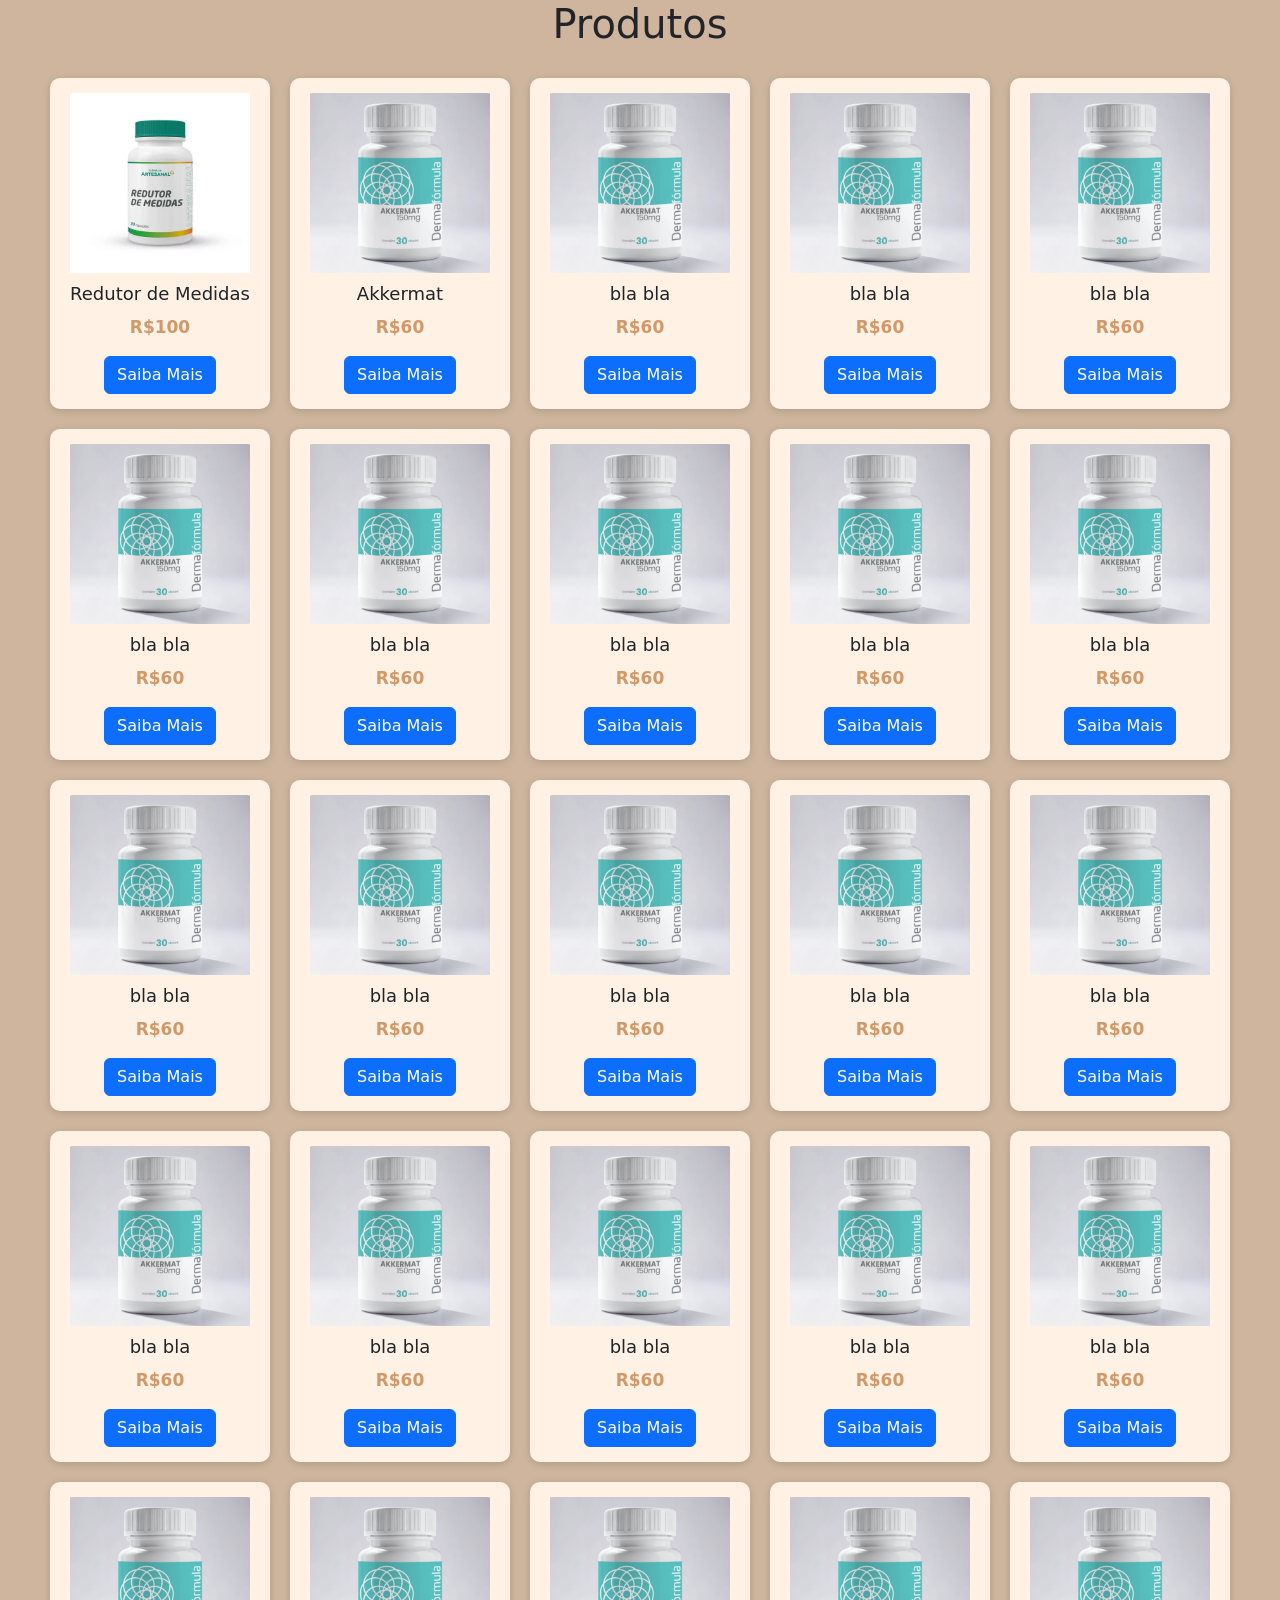
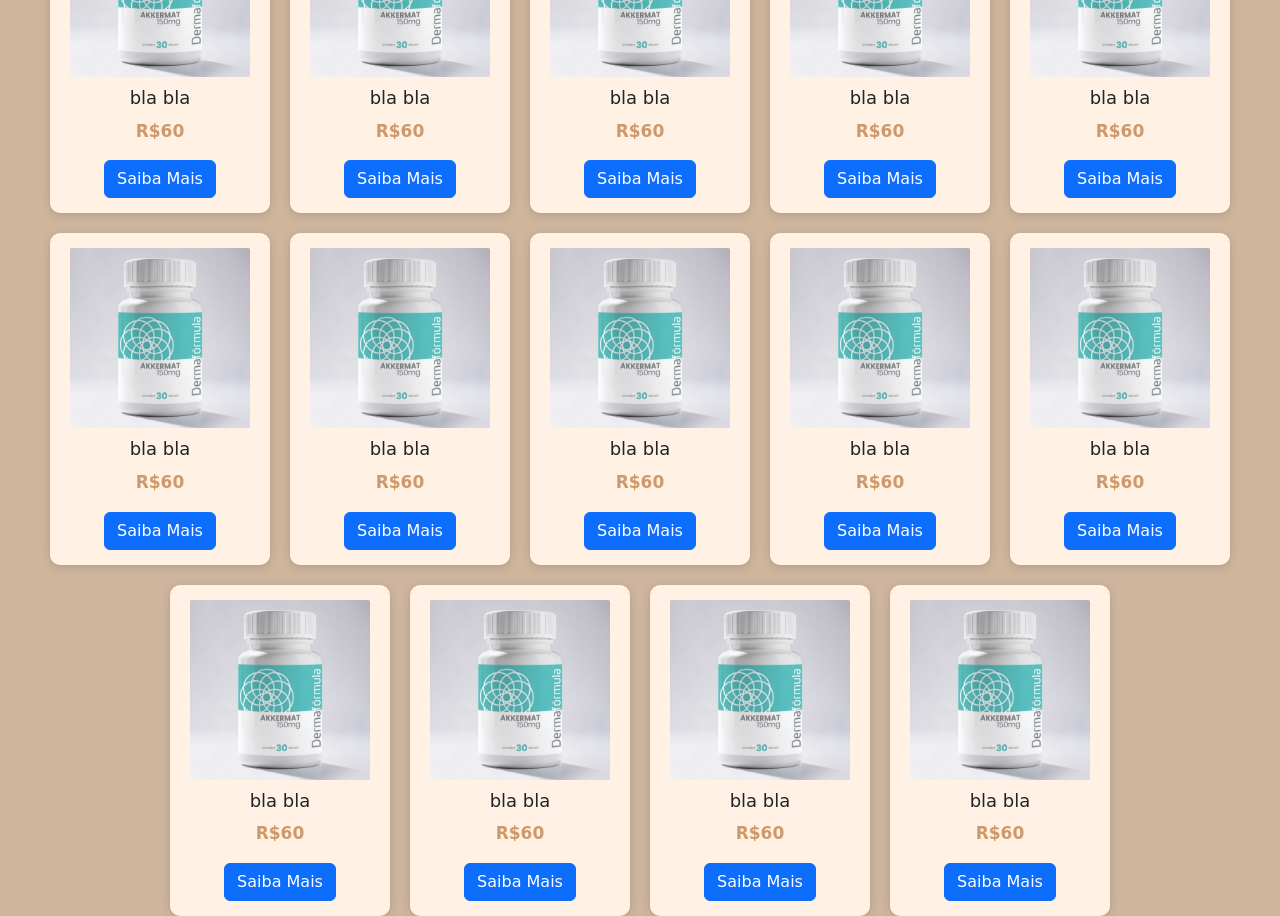
==== commit af782f9b: "dei continuidade" ====
--- a/index.html
+++ b/index.html
@@ -15,209 +15,289 @@
     <div class="produtos">
 
         <div class="produto" id="produto1">
-            <img src="assets/imagens/remedio.webp" alt="Celular">
-            <h2>Redutor de Medidas</h2>
-            <p>R$100</p>
-            <button type="button" class="btn btn-primary" data-bs-toggle="modal" data-bs-target="#modalProduto1">
-                Saiba Mais
+                <img src="assets/imagens/remedio.webp" alt="Celular">
+                <h2>Redutor de Medidas</h2>
+                <p>R$100</p>
+                <button type="button" class="btn btn-primary" data-bs-toggle="modal" data-bs-target="#modalProduto1">
+                    Saiba Mais
             </button>
            
         </div>
 
         <div class="produto" id="produto2">
-            <img src="assets/imagens/remedio2.webp" alt="Notebook">
-            <h2>Akkermat</h2>
-            <p>R$60</p>
-            <button type="button" class="btn btn-primary" data-bs-toggle="modal" data-bs-target="#modalProduto2">
-                Saiba Mais
-            </button>
-        </div>
-
-        <div class="produto" id="produto2">
-            <img src="assets/imagens/remedio2.webp" alt="Notebook">
-            <h2>bla bla</h2>
-            <p>R$60</p>
-            <button type="button" class="btn btn-primary" data-bs-toggle="modal" data-bs-target="#modalProduto3">
-                Saiba Mais
-            </button>
-        </div>
-        <div class="produto" id="produto2">
-            <img src="assets/imagens/remedio2.webp" alt="Notebook">
-            <h2>bla bla</h2>
-            <p>R$60</p>
-            <button type="button" class="btn btn-primary" data-bs-toggle="modal" data-bs-target="#modalProduto4">
-                Saiba Mais
-            </button>
-        </div>
-        <div class="produto" id="produto2">
-            <img src="assets/imagens/remedio2.webp" alt="Notebook">
-            <h2>bla bla</h2>
-            <p>R$60</p>
-            <button type="button" class="btn btn-primary" data-bs-toggle="modal" data-bs-target="#modalProduto5">
-                Saiba Mais
-            </button>
-        </div>
-        <div class="produto" id="produto2">
-            <img src="assets/imagens/remedio2.webp" alt="Notebook">
-            <h2>bla bla</h2>
-            <p>R$60</p>
-            <button type="button" class="btn btn-primary" data-bs-toggle="modal" data-bs-target="#modalProduto6">
-                Saiba Mais
-            </button>
-        </div>
-        <div class="produto" id="produto2">
-            <img src="assets/imagens/remedio2.webp" alt="Notebook">
-            <h2>bla bla</h2>
-            <p>R$60</p>
-            <button type="button" class="btn btn-primary" data-bs-toggle="modal" data-bs-target="#modalProduto7">
-                Saiba Mais
-            </button>
-        </div>
-        <div class="produto" id="produto2">
-            <img src="assets/imagens/remedio2.webp" alt="Notebook">
-            <h2>bla bla</h2>
-            <p>R$60</p>
-            <button type="button" class="btn btn-primary" data-bs-toggle="modal" data-bs-target="#modalProduto8">
-                Saiba Mais
-            </button>
-        </div>
-        <div class="produto" id="produto2">
-            <img src="assets/imagens/remedio2.webp" alt="Notebook">
-            <h2>bla bla</h2>
-            <p>R$60</p>
-            <button type="button" class="btn btn-primary" data-bs-toggle="modal" data-bs-target="#modalProduto9">
-                Saiba Mais
-            </button>
-        </div>
-        <div class="produto" id="produto2">
-            <img src="assets/imagens/remedio2.webp" alt="Notebook">
-            <h2>bla bla</h2>
-            <p>R$60</p>
-            <button type="button" class="btn btn-primary" data-bs-toggle="modal" data-bs-target="#modalProduto10">
-                Saiba Mais
-            </button>
-        </div>
-        <div class="produto" id="produto2">
-            <img src="assets/imagens/remedio2.webp" alt="Notebook">
-            <h2>bla bla</h2>
-            <p>R$60</p>
-            <button type="button" class="btn btn-primary" data-bs-toggle="modal" data-bs-target="#modalProduto11">
-                Saiba Mais
-            </button>
-        </div>
-        <div class="produto" id="produto2">
-            <img src="assets/imagens/remedio2.webp" alt="Notebook">
-            <h2>bla bla</h2>
-            <p>R$60</p>
-            <button type="button" class="btn btn-primary" data-bs-toggle="modal" data-bs-target="#modalProduto12">
-                Saiba Mais
-            </button>
-        </div>
-        <div class="produto" id="produto2">
-            <img src="assets/imagens/remedio2.webp" alt="Notebook">
-            <h2>bla bla</h2>
-            <p>R$60</p>
-            <button type="button" class="btn btn-primary" data-bs-toggle="modal" data-bs-target="#modalProduto13>
-                Saiba Mais
-            </button>
-        </div>
-        <div class="produto" id="produto2">
-            <img src="assets/imagens/remedio2.webp" alt="Notebook">
-            <h2>bla bla</h2>
-            <p>R$60</p>
-            <button type="button" class="btn btn-primary" data-bs-toggle="modal" data-bs-target="#modalProduto14">
-                Saiba Mais
-            </button>
-        </div>
-        <div class="produto" id="produto2">
-            <img src="assets/imagens/remedio2.webp" alt="Notebook">
-            <h2>bla bla</h2>
-            <p>R$60</p>
-            <button type="button" class="btn btn-primary" data-bs-toggle="modal" data-bs-target="#modalProduto15">
-                Saiba Mais
-            </button>
-        </div>
-        <div class="produto" id="produto2">
-            <img src="assets/imagens/remedio2.webp" alt="Notebook">
-            <h2>bla bla</h2>
-            <p>R$60</p>
-            <button type="button" class="btn btn-primary" data-bs-toggle="modal" data-bs-target="#modalProduto16">
-                Saiba Mais
-            </button>
-        </div>
-        <div class="produto" id="produto2">
-            <img src="assets/imagens/remedio2.webp" alt="Notebook">
-            <h2>bla bla</h2>
-            <p>R$60</p>
-            <button type="button" class="btn btn-primary" data-bs-toggle="modal" data-bs-target="#modalProduto17">
-                Saiba Mais
-            </button>
-        </div>
-        <div class="produto" id="produto2">
-            <img src="assets/imagens/remedio2.webp" alt="Notebook">
-            <h2>bla bla</h2>
-            <p>R$60</p>
-            <button type="button" class="btn btn-primary" data-bs-toggle="modal" data-bs-target="#modalProduto18">
-                Saiba Mais
-            </button>
-        </div>
-        <div class="produto" id="produto2">
-            <img src="assets/imagens/remedio2.webp" alt="Notebook">
-            <h2>bla bla</h2>
-            <p>R$60</p>
-            <button type="button" class="btn btn-primary" data-bs-toggle="modal" data-bs-target="#modalProduto19">
-                Saiba Mais
-            </button>
-        </div>
-        <div class="produto" id="produto2">
-            <img src="assets/imagens/remedio2.webp" alt="Notebook">
-            <h2>bla bla</h2>
-            <p>R$60</p>
-            <button type="button" class="btn btn-primary" data-bs-toggle="modal" data-bs-target="#modalProduto20">
-                Saiba Mais
-            </button>
-        </div>
-        <div class="produto" id="produto2">
-            <img src="assets/imagens/remedio2.webp" alt="Notebook">
-            <h2>bla bla</h2>
-            <p>R$60</p>
-            <button type="button" class="btn btn-primary" data-bs-toggle="modal" data-bs-target="#modalProduto21">
-                Saiba Mais
-            </button>
-        </div>
-        <div class="produto" id="produto2">
-            <img src="assets/imagens/remedio2.webp" alt="Notebook">
-            <h2>bla bla</h2>
-            <p>R$60</p>
-            <button type="button" class="btn btn-primary" data-bs-toggle="modal" data-bs-target="#modalProduto22">
-                Saiba Mais
-            </button>
-        </div>
-        <div class="produto" id="produto2">
-            <img src="assets/imagens/remedio2.webp" alt="Notebook">
-            <h2>bla bla</h2>
-            <p>R$60</p>
-            <button type="button" class="btn btn-primary" data-bs-toggle="modal" data-bs-target="#modalProduto23">
-                Saiba Mais
-            </button>
-        </div>
-        <div class="produto" id="produto2">
-            <img src="assets/imagens/remedio2.webp" alt="Notebook">
-            <h2>bla bla</h2>
-            <p>R$60</p>
-            <button type="button" class="btn btn-primary" data-bs-toggle="modal" data-bs-target="#modalProduto24">
-                Saiba Mais
-            </button>
-        </div>
-        <div class="produto" id="produto2">
+                <img src="assets/imagens/remedio2.webp" alt="Notebook">
+                <h2>Akkermat</h2>
+                <p>R$60</p>
+                <button type="button" class="btn btn-primary" data-bs-toggle="modal" data-bs-target="#modalProduto2">
+                    Saiba Mais
+            </button>
+        </div>
+
+        <div class="produto" id="produto3">
+                <img src="assets/imagens/remedio2.webp" alt="Notebook">
+                <h2>bla bla</h2>
+                <p>R$60</p>
+                <button type="button" class="btn btn-primary" data-bs-toggle="modal" data-bs-target="#modalProduto3">
+                    Saiba Mais
+            </button>
+        </div>
+        <div class="produto" id="produto4">
+                <img src="assets/imagens/remedio2.webp" alt="Notebook">
+                <h2>bla bla</h2>
+                <p>R$60</p>
+                <button type="button" class="btn btn-primary" data-bs-toggle="modal" data-bs-target="#modalProduto4">
+                    Saiba Mais
+            </button>
+        </div>
+        <div class="produto" id="produto5">
+                <img src="assets/imagens/remedio2.webp" alt="Notebook">
+                <h2>bla bla</h2>
+                <p>R$60</p>
+                <button type="button" class="btn btn-primary" data-bs-toggle="modal" data-bs-target="#modalProduto5">
+                    Saiba Mais
+            </button>
+        </div>
+        <div class="produto" id="produto6">
+                <img src="assets/imagens/remedio2.webp" alt="Notebook">
+                <h2>bla bla</h2>
+                <p>R$60</p>
+                <button type="button" class="btn btn-primary" data-bs-toggle="modal" data-bs-target="#modalProduto6">
+                    Saiba Mais
+            </button>
+        </div>
+        <div class="produto" id="produto7">
+                <img src="assets/imagens/remedio2.webp" alt="Notebook">
+                <h2>bla bla</h2>
+                <p>R$60</p>
+                <button type="button" class="btn btn-primary" data-bs-toggle="modal" data-bs-target="#modalProduto7">
+                    Saiba Mais
+            </button>
+        </div>
+        <div class="produto" id="produto8">
+                <img src="assets/imagens/remedio2.webp" alt="Notebook">
+                <h2>bla bla</h2>
+                <p>R$60</p>
+                <button type="button" class="btn btn-primary" data-bs-toggle="modal" data-bs-target="#modalProduto8">
+                    Saiba Mais
+            </button>
+        </div>
+        <div class="produto" id="produto9">
+                <img src="assets/imagens/remedio2.webp" alt="Notebook">
+                <h2>bla bla</h2>
+                <p>R$60</p>
+                <button type="button" class="btn btn-primary" data-bs-toggle="modal" data-bs-target="#modalProduto9">
+                    Saiba Mais
+            </button>
+        </div>
+        <div class="produto" id="produto10">
+                <img src="assets/imagens/remedio2.webp" alt="Notebook">
+                <h2>bla bla</h2>
+                <p>R$60</p>
+                <button type="button" class="btn btn-primary" data-bs-toggle="modal" data-bs-target="#modalProduto10">
+                    Saiba Mais
+            </button>
+        </div>
+        <div class="produto" id="produto11">
+                <img src="assets/imagens/remedio2.webp" alt="Notebook">
+                <h2>bla bla</h2>
+                <p>R$60</p>
+                <button type="button" class="btn btn-primary" data-bs-toggle="modal" data-bs-target="#modalProduto11">
+                    Saiba Mais
+            </button>
+        </div>
+        <div class="produto" id="produto12">
+                <img src="assets/imagens/remedio2.webp" alt="Notebook">
+                <h2>bla bla</h2>
+                <p>R$60</p>
+                <button type="button" class="btn btn-primary" data-bs-toggle="modal" data-bs-target="#modalProduto12">
+                    Saiba Mais
+            </button>
+        </div>
+        <div class="produto" id="produto13">
+                <img src="assets/imagens/remedio2.webp" alt="Notebook">
+                <h2>bla bla</h2>
+                <p>R$60</p>
+                <button type="button" class="btn btn-primary" data-bs-toggle="modal" data-bs-target="#modalProduto13">
+                    Saiba Mais
+            </button>
+        </div>
+        <div class="produto" id="produto14">
+                <img src="assets/imagens/remedio2.webp" alt="Notebook">
+                <h2>bla bla</h2>
+                <p>R$60</p>
+                <button type="button" class="btn btn-primary" data-bs-toggle="modal" data-bs-target="#modalProduto14">
+                    Saiba Mais
+            </button>
+        </div>
+        <div class="produto" id="produto15">
+                <img src="assets/imagens/remedio2.webp" alt="Notebook">
+                <h2>bla bla</h2>
+                <p>R$60</p>
+                <button type="button" class="btn btn-primary" data-bs-toggle="modal" data-bs-target="#modalProduto15">
+                    Saiba Mais
+            </button>
+        </div>
+        <div class="produto" id="produto16">
+                <img src="assets/imagens/remedio2.webp" alt="Notebook">
+                <h2>bla bla</h2>
+                <p>R$60</p>
+                <button type="button" class="btn btn-primary" data-bs-toggle="modal" data-bs-target="#modalProduto16">
+                    Saiba Mais
+            </button>
+        </div>
+        <div class="produto" id="produto17">
+                <img src="assets/imagens/remedio2.webp" alt="Notebook">
+                <h2>bla bla</h2>
+                <p>R$60</p>
+                <button type="button" class="btn btn-primary" data-bs-toggle="modal" data-bs-target="#modalProduto17">
+                    Saiba Mais
+            </button>
+        </div>
+        <div class="produto" id="produto18">
+                <img src="assets/imagens/remedio2.webp" alt="Notebook">
+                <h2>bla bla</h2>
+                <p>R$60</p>
+                <button type="button" class="btn btn-primary" data-bs-toggle="modal" data-bs-target="#modalProduto18">
+                    Saiba Mais
+            </button>
+        </div>
+        <div class="produto" id="produto19">
+                <img src="assets/imagens/remedio2.webp" alt="Notebook">
+                <h2>bla bla</h2>
+                <p>R$60</p>
+                <button type="button" class="btn btn-primary" data-bs-toggle="modal" data-bs-target="#modalProduto19">
+                    Saiba Mais
+            </button>
+        </div>
+        <div class="produto" id="produto20">
+                <img src="assets/imagens/remedio2.webp" alt="Notebook">
+                <h2>bla bla</h2>
+                <p>R$60</p>
+                <button type="button" class="btn btn-primary" data-bs-toggle="modal" data-bs-target="#modalProduto20">
+                    Saiba Mais
+            </button>
+        </div>
+        <div class="produto" id="produto21">
+                <img src="assets/imagens/remedio2.webp" alt="Notebook">
+                <h2>bla bla</h2>
+                <p>R$60</p>
+                <button type="button" class="btn btn-primary" data-bs-toggle="modal" data-bs-target="#modalProduto21">
+                    Saiba Mais
+            </button>
+        </div>
+        <div class="produto" id="produto22">
+                <img src="assets/imagens/remedio2.webp" alt="Notebook">
+                <h2>bla bla</h2>
+                <p>R$60</p>
+                <button type="button" class="btn btn-primary" data-bs-toggle="modal" data-bs-target="#modalProduto22">
+                    Saiba Mais
+            </button>
+        </div>
+        <div class="produto" id="produto23">
+                <img src="assets/imagens/remedio2.webp" alt="Notebook">
+                <h2>bla bla</h2>
+                <p>R$60</p>
+                <button type="button" class="btn btn-primary" data-bs-toggle="modal" data-bs-target="#modalProduto23">
+                    Saiba Mais
+            </button>
+        </div>
+        <div class="produto" id="produto24">
+                <img src="assets/imagens/remedio2.webp" alt="Notebook">
+                <h2>bla bla</h2>
+                <p>R$60</p>
+                <button type="button" class="btn btn-primary" data-bs-toggle="modal" data-bs-target="#modalProduto24">
+                    Saiba Mais
+            </button>
+        </div>
+        <div class="produto" id="produto25">
+                <img src="assets/imagens/remedio2.webp" alt="Notebook">
+                <h2>bla bla</h2>
+                <p>R$60</p>
+                <button type="button" class="btn btn-primary" data-bs-toggle="modal" data-bs-target="#modalProduto25">
+                    Saiba Mais
+            </button>
+    
+    </div>
+        <div class="produto" id="produto26">
             <img src="assets/imagens/remedio2.webp" alt="Notebook">
             <h2>bla bla</h2>
             <p>R$60</p>
             <button type="button" class="btn btn-primary" data-bs-toggle="modal" data-bs-target="#modalProduto25">
                 Saiba Mais
             </button>
-        </div>
-    </div>
+      
+    </div>
+    <div class="produto" id="produto27">
+        <img src="assets/imagens/remedio2.webp" alt="Notebook">
+        <h2>bla bla</h2>
+        <p>R$60</p>
+        <button type="button" class="btn btn-primary" data-bs-toggle="modal" data-bs-target="#modalProduto25">
+            Saiba Mais
+        </button>
+    </div>
+
+<div class="produto" id="produto27">
+        <img src="assets/imagens/remedio2.webp" alt="Notebook">
+        <h2>bla bla</h2>
+        <p>R$60</p>
+        <button type="button" class="btn btn-primary" data-bs-toggle="modal" data-bs-target="#modalProduto25">
+            Saiba Mais
+    </button>
+
+</div>
+    <div class="produto" id="produto28">
+        <img src="assets/imagens/remedio2.webp" alt="Notebook">
+        <h2>bla bla</h2>
+        <p>R$60</p>
+        <button type="button" class="btn btn-primary" data-bs-toggle="modal" data-bs-target="#modalProduto25">
+            Saiba Mais
+
+</div>
+<div class="produto" id="produto29">
+        <img src="assets/imagens/remedio2.webp" alt="Notebook">
+        <h2>bla bla</h2>
+        <p>R$60</p>
+        <button type="button" class="btn btn-primary" data-bs-toggle="modal" data-bs-target="#modalProduto25">
+            Saiba Mais
+    </button>
+</div>
+
+<div class="produto" id="produto30">
+        <img src="assets/imagens/remedio2.webp" alt="Notebook">
+        <h2>bla bla</h2>
+        <p>R$60</p>
+        <button type="button" class="btn btn-primary" data-bs-toggle="modal" data-bs-target="#modalProduto25">
+            Saiba Mais
+    </button>
+</div>
+
+<div class="produto" id="produto31">
+        <img src="assets/imagens/remedio2.webp" alt="Notebook">
+        <h2>bla bla</h2>
+        <p>R$60</p>
+        <button type="button" class="btn btn-primary" data-bs-toggle="modal" data-bs-target="#modalProduto25">
+            Saiba Mais
+    </button>
+</div>
+
+<div class="produto" id="produto32">
+        <img src="assets/imagens/remedio2.webp" alt="Notebook">
+        <h2>bla bla</h2>
+        <p>R$60</p>
+        <button type="button" class="btn btn-primary" data-bs-toggle="modal" data-bs-target="#modalProduto25">
+            Saiba Mais
+    </button>
+</div>
+
+<div class="produto" id="produto33">
+        <img src="assets/imagens/remedio2.webp" alt="Notebook">
+        <h2>bla bla</h2>
+        <p>R$60</p>
+        <button type="button" class="btn btn-primary" data-bs-toggle="modal" data-bs-target="#modalProduto25">
+            Saiba Mais
+    </button>
+</div>
+
     <div class="modal fade" id="modalProduto1" tabindex="-1" aria-labelledby="labelProduto1" aria-hidden="true">
         <div class="modal-dialog modal-dialog-centered modal-dialog-scrollable">
             <div class="modal-content">
@@ -235,7 +315,7 @@
             </div>
         </div>
     </div>
-    <div class="modal fade" id="modalProduto1" tabindex="-1" aria-labelledby="labelProduto2" aria-hidden="true">
+    <div class="modal fade" id="modalProduto2" tabindex="-1" aria-labelledby="labelProduto2" aria-hidden="true">
         <div class="modal-dialog modal-dialog-centered modal-dialog-scrollable">
             <div class="modal-content">
                 <div class="modal-header">
@@ -252,7 +332,7 @@
             </div>
         </div>
     </div>
-    <div class="modal fade" id="modalProduto1" tabindex="-1" aria-labelledby="labelProduto3" aria-hidden="true">
+    <div class="modal fade" id="modalProduto3" tabindex="-1" aria-labelledby="labelProduto3" aria-hidden="true">
         <div class="modal-dialog modal-dialog-centered modal-dialog-scrollable">
             <div class="modal-content">
                 <div class="modal-header">
@@ -269,7 +349,7 @@
             </div>
         </div>
     </div>
-    <div class="modal fade" id="modalProduto1" tabindex="-1" aria-labelledby="labelProduto4" aria-hidden="true">
+    <div class="modal fade" id="modalProduto4" tabindex="-1" aria-labelledby="labelProduto4" aria-hidden="true">
         <div class="modal-dialog modal-dialog-centered modal-dialog-scrollable">
             <div class="modal-content">
                 <div class="modal-header">
@@ -286,7 +366,7 @@
             </div>
         </div>
     </div>
-    <div class="modal fade" id="modalProduto1" tabindex="-1" aria-labelledby="labelProduto5" aria-hidden="true">
+    <div class="modal fade" id="modalProduto5" tabindex="-1" aria-labelledby="labelProduto5" aria-hidden="true">
         <div class="modal-dialog modal-dialog-centered modal-dialog-scrollable">
             <div class="modal-content">
                 <div class="modal-header">
@@ -303,7 +383,7 @@
             </div>
         </div>
     </div>
-    <div class="modal fade" id="modalProduto1" tabindex="-1" aria-labelledby="labelProduto6" aria-hidden="true">
+    <div class="modal fade" id="modalProduto6" tabindex="-1" aria-labelledby="labelProduto6" aria-hidden="true">
         <div class="modal-dialog modal-dialog-centered modal-dialog-scrollable">
             <div class="modal-content">
                 <div class="modal-header">
@@ -320,7 +400,7 @@
             </div>
         </div>
     </div>
-    <div class="modal fade" id="modalProduto1" tabindex="-1" aria-labelledby="labelProduto7" aria-hidden="true">
+    <div class="modal fade" id="modalProduto7" tabindex="-1" aria-labelledby="labelProduto7" aria-hidden="true">
         <div class="modal-dialog modal-dialog-centered modal-dialog-scrollable">
             <div class="modal-content">
                 <div class="modal-header">
@@ -337,7 +417,7 @@
             </div>
         </div>
     </div>
-    <div class="modal fade" id="modalProduto1" tabindex="-1" aria-labelledby="labelProduto8" aria-hidden="true">
+    <div class="modal fade" id="modalProduto8" tabindex="-1" aria-labelledby="labelProduto8" aria-hidden="true">
         <div class="modal-dialog modal-dialog-centered modal-dialog-scrollable">
             <div class="modal-content">
                 <div class="modal-header">
@@ -354,244 +434,392 @@
             </div>
         </div>
     </div>
-    <div class="modal fade" id="modalProduto1" tabindex="-1" aria-labelledby="labelProduto1" aria-hidden="true">
-        <div class="modal-dialog modal-dialog-centered modal-dialog-scrollable">
-            <div class="modal-content">
-                <div class="modal-header">
-                    <h1 class="modal-title fs-5" id="labelProduto1">Produto 1</h1>
-                </div>
-                <div class="modal-body">
-                    <p>
-                        Remédio bom da farmacia da mãe do Gustavo
-                    </p>
-                </div>
-                <div class="modal-footer">
-                    <button type="button" class="btn btn-secondary" data-bs-dismiss="modal">Fechar</button>
-                </div>
-            </div>
-        </div>
-    </div>
-    <div class="modal fade" id="modalProduto1" tabindex="-1" aria-labelledby="labelProduto1" aria-hidden="true">
-        <div class="modal-dialog modal-dialog-centered modal-dialog-scrollable">
-            <div class="modal-content">
-                <div class="modal-header">
-                    <h1 class="modal-title fs-5" id="labelProduto1">Produto 1</h1>
-                </div>
-                <div class="modal-body">
-                    <p>
-                        Remédio bom da farmacia da mãe do Gustavo
-                    </p>
-                </div>
-                <div class="modal-footer">
-                    <button type="button" class="btn btn-secondary" data-bs-dismiss="modal">Fechar</button>
-                </div>
-            </div>
-        </div>
-    </div>
-    <div class="modal fade" id="modalProduto1" tabindex="-1" aria-labelledby="labelProduto1" aria-hidden="true">
-        <div class="modal-dialog modal-dialog-centered modal-dialog-scrollable">
-            <div class="modal-content">
-                <div class="modal-header">
-                    <h1 class="modal-title fs-5" id="labelProduto1">Produto 1</h1>
-                </div>
-                <div class="modal-body">
-                    <p>
-                        Remédio bom da farmacia da mãe do Gustavo
-                    </p>
-                </div>
-                <div class="modal-footer">
-                    <button type="button" class="btn btn-secondary" data-bs-dismiss="modal">Fechar</button>
-                </div>
-            </div>
-        </div>
-    </div>
-    <div class="modal fade" id="modalProduto1" tabindex="-1" aria-labelledby="labelProduto1" aria-hidden="true">
-        <div class="modal-dialog modal-dialog-centered modal-dialog-scrollable">
-            <div class="modal-content">
-                <div class="modal-header">
-                    <h1 class="modal-title fs-5" id="labelProduto1">Produto 1</h1>
-                </div>
-                <div class="modal-body">
-                    <p>
-                        Remédio bom da farmacia da mãe do Gustavo
-                    </p>
-                </div>
-                <div class="modal-footer">
-                    <button type="button" class="btn btn-secondary" data-bs-dismiss="modal">Fechar</button>
-                </div>
-            </div>
-        </div>
-    </div>
-    <div class="modal fade" id="modalProduto1" tabindex="-1" aria-labelledby="labelProduto1" aria-hidden="true">
-        <div class="modal-dialog modal-dialog-centered modal-dialog-scrollable">
-            <div class="modal-content">
-                <div class="modal-header">
-                    <h1 class="modal-title fs-5" id="labelProduto1">Produto 1</h1>
-                </div>
-                <div class="modal-body">
-                    <p>
-                        Remédio bom da farmacia da mãe do Gustavo
-                    </p>
-                </div>
-                <div class="modal-footer">
-                    <button type="button" class="btn btn-secondary" data-bs-dismiss="modal">Fechar</button>
-                </div>
-            </div>
-        </div>
-    </div>
-    <div class="modal fade" id="modalProduto1" tabindex="-1" aria-labelledby="labelProduto1" aria-hidden="true">
-        <div class="modal-dialog modal-dialog-centered modal-dialog-scrollable">
-            <div class="modal-content">
-                <div class="modal-header">
-                    <h1 class="modal-title fs-5" id="labelProduto1">Produto 1</h1>
-                </div>
-                <div class="modal-body">
-                    <p>
-                        Remédio bom da farmacia da mãe do Gustavo
-                    </p>
-                </div>
-                <div class="modal-footer">
-                    <button type="button" class="btn btn-secondary" data-bs-dismiss="modal">Fechar</button>
-                </div>
-            </div>
-        </div>
-    </div>
-    <div class="modal fade" id="modalProduto1" tabindex="-1" aria-labelledby="labelProduto1" aria-hidden="true">
-        <div class="modal-dialog modal-dialog-centered modal-dialog-scrollable">
-            <div class="modal-content">
-                <div class="modal-header">
-                    <h1 class="modal-title fs-5" id="labelProduto1">Produto 1</h1>
-                </div>
-                <div class="modal-body">
-                    <p>
-                        Remédio bom da farmacia da mãe do Gustavo
-                    </p>
-                </div>
-                <div class="modal-footer">
-                    <button type="button" class="btn btn-secondary" data-bs-dismiss="modal">Fechar</button>
-                </div>
-            </div>
-        </div>
-    </div>
-    <div class="modal fade" id="modalProduto1" tabindex="-1" aria-labelledby="labelProduto1" aria-hidden="true">
-        <div class="modal-dialog modal-dialog-centered modal-dialog-scrollable">
-            <div class="modal-content">
-                <div class="modal-header">
-                    <h1 class="modal-title fs-5" id="labelProduto1">Produto 1</h1>
-                </div>
-                <div class="modal-body">
-                    <p>
-                        Remédio bom da farmacia da mãe do Gustavo
-                    </p>
-                </div>
-                <div class="modal-footer">
-                    <button type="button" class="btn btn-secondary" data-bs-dismiss="modal">Fechar</button>
-                </div>
-            </div>
-        </div>
-    </div>
-    <div class="modal fade" id="modalProduto1" tabindex="-1" aria-labelledby="labelProduto1" aria-hidden="true">
-        <div class="modal-dialog modal-dialog-centered modal-dialog-scrollable">
-            <div class="modal-content">
-                <div class="modal-header">
-                    <h1 class="modal-title fs-5" id="labelProduto1">Produto 1</h1>
-                </div>
-                <div class="modal-body">
-                    <p>
-                        Remédio bom da farmacia da mãe do Gustavo
-                    </p>
-                </div>
-                <div class="modal-footer">
-                    <button type="button" class="btn btn-secondary" data-bs-dismiss="modal">Fechar</button>
-                </div>
-            </div>
-        </div>
-    </div>
-    <div class="modal fade" id="modalProduto1" tabindex="-1" aria-labelledby="labelProduto1" aria-hidden="true">
-        <div class="modal-dialog modal-dialog-centered modal-dialog-scrollable">
-            <div class="modal-content">
-                <div class="modal-header">
-                    <h1 class="modal-title fs-5" id="labelProduto1">Produto 1</h1>
-                </div>
-                <div class="modal-body">
-                    <p>
-                        Remédio bom da farmacia da mãe do Gustavo
-                    </p>
-                </div>
-                <div class="modal-footer">
-                    <button type="button" class="btn btn-secondary" data-bs-dismiss="modal">Fechar</button>
-                </div>
-            </div>
-        </div>
-    </div>
-    <div class="modal fade" id="modalProduto1" tabindex="-1" aria-labelledby="labelProduto1" aria-hidden="true">
-        <div class="modal-dialog modal-dialog-centered modal-dialog-scrollable">
-            <div class="modal-content">
-                <div class="modal-header">
-                    <h1 class="modal-title fs-5" id="labelProduto1">Produto 1</h1>
-                </div>
-                <div class="modal-body">
-                    <p>
-                        Remédio bom da farmacia da mãe do Gustavo
-                    </p>
-                </div>
-                <div class="modal-footer">
-                    <button type="button" class="btn btn-secondary" data-bs-dismiss="modal">Fechar</button>
-                </div>
-            </div>
-        </div>
-    </div>
-    <div class="modal fade" id="modalProduto1" tabindex="-1" aria-labelledby="labelProduto1" aria-hidden="true">
-        <div class="modal-dialog modal-dialog-centered modal-dialog-scrollable">
-            <div class="modal-content">
-                <div class="modal-header">
-                    <h1 class="modal-title fs-5" id="labelProduto1">Produto 1</h1>
-                </div>
-                <div class="modal-body">
-                    <p>
-                        Remédio bom da farmacia da mãe do Gustavo
-                    </p>
-                </div>
-                <div class="modal-footer">
-                    <button type="button" class="btn btn-secondary" data-bs-dismiss="modal">Fechar</button>
-                </div>
-            </div>
-        </div>
-    </div>
-    <div class="modal fade" id="modalProduto1" tabindex="-1" aria-labelledby="labelProduto1" aria-hidden="true">
-        <div class="modal-dialog modal-dialog-centered modal-dialog-scrollable">
-            <div class="modal-content">
-                <div class="modal-header">
-                    <h1 class="modal-title fs-5" id="labelProduto1">Produto 1</h1>
-                </div>
-                <div class="modal-body">
-                    <p>
-                        Remédio bom da farmacia da mãe do Gustavo
-                    </p>
-                </div>
-                <div class="modal-footer">
-                    <button type="button" class="btn btn-secondary" data-bs-dismiss="modal">Fechar</button>
-                </div>
-            </div>
-        </div>
-    </div>
-    <div class="modal fade" id="modalProduto1" tabindex="-1" aria-labelledby="labelProduto1" aria-hidden="true">
-        <div class="modal-dialog modal-dialog-centered modal-dialog-scrollable">
-            <div class="modal-content">
-                <div class="modal-header">
-                    <h1 class="modal-title fs-5" id="labelProduto1">Produto 1</h1>
-                </div>
-                <div class="modal-body">
-                    <p>
-                        Remédio bom da farmacia da mãe do Gustavo
-                    </p>
-                </div>
-                <div class="modal-footer">
-                    <button type="button" class="btn btn-secondary" data-bs-dismiss="modal">Fechar</button>
-                </div>
-            </div>
-        </div>
-    </div>
+    <div class="modal fade" id="modalProduto9" tabindex="-1" aria-labelledby="labelProduto9" aria-hidden="true">
+        <div class="modal-dialog modal-dialog-centered modal-dialog-scrollable">
+            <div class="modal-content">
+                <div class="modal-header">
+                    <h1 class="modal-title fs-5" id="labelProduto1">Produto 9</h1>
+                </div>
+                <div class="modal-body">
+                    <p>
+                        Remédio bom da farmacia da mãe do Gustavo
+                    </p>
+                </div>
+                <div class="modal-footer">
+                    <button type="button" class="btn btn-secondary" data-bs-dismiss="modal">Fechar</button>
+                </div>
+            </div>
+        </div>
+    </div>
+    <div class="modal fade" id="modalProduto10" tabindex="-1" aria-labelledby="labelProduto10" aria-hidden="true">
+        <div class="modal-dialog modal-dialog-centered modal-dialog-scrollable">
+            <div class="modal-content">
+                <div class="modal-header">
+                    <h1 class="modal-title fs-5" id="labelProduto1">Produto 10</h1>
+                </div>
+                <div class="modal-body">
+                    <p>
+                        Remédio bom da farmacia da mãe do Gustavo
+                    </p>
+                </div>
+                <div class="modal-footer">
+                    <button type="button" class="btn btn-secondary" data-bs-dismiss="modal">Fechar</button>
+                </div>
+            </div>
+        </div>
+    </div>
+    <div class="modal fade" id="modalProduto11" tabindex="-1" aria-labelledby="labelProduto11" aria-hidden="true">
+        <div class="modal-dialog modal-dialog-centered modal-dialog-scrollable">
+            <div class="modal-content">
+                <div class="modal-header">
+                    <h1 class="modal-title fs-5" id="labelProduto1">Produto 11</h1>
+                </div>
+                <div class="modal-body">
+                    <p>
+                        Remédio bom da farmacia da mãe do Gustavo
+                    </p>
+                </div>
+                <div class="modal-footer">
+                    <button type="button" class="btn btn-secondary" data-bs-dismiss="modal">Fechar</button>
+                </div>
+            </div>
+        </div>
+    </div>
+    <div class="modal fade" id="modalProduto12" tabindex="-1" aria-labelledby="labelProduto12" aria-hidden="true">
+        <div class="modal-dialog modal-dialog-centered modal-dialog-scrollable">
+            <div class="modal-content">
+                <div class="modal-header">
+                    <h1 class="modal-title fs-5" id="labelProduto1">Produto 12</h1>
+                </div>
+                <div class="modal-body">
+                    <p>
+                        Remédio bom da farmacia da mãe do Gustavo
+                    </p>
+                </div>
+                <div class="modal-footer">
+                    <button type="button" class="btn btn-secondary" data-bs-dismiss="modal">Fechar</button>
+                </div>
+            </div>
+        </div>
+    </div>
+    <div class="modal fade" id="modalProduto13" tabindex="-1" aria-labelledby="labelProduto13" aria-hidden="true">
+        <div class="modal-dialog modal-dialog-centered modal-dialog-scrollable">
+            <div class="modal-content">
+                <div class="modal-header">
+                    <h1 class="modal-title fs-5" id="labelProduto1">Produto 13</h1>
+                </div>
+                <div class="modal-body">
+                    <p>
+                        Remédio bom da farmacia da mãe do Gustavo
+                    </p>
+                </div>
+                <div class="modal-footer">
+                    <button type="button" class="btn btn-secondary" data-bs-dismiss="modal">Fechar</button>
+                </div>
+            </div>
+        </div>
+    </div>
+    <div class="modal fade" id="modalProduto14" tabindex="-1" aria-labelledby="labelProduto14" aria-hidden="true">
+        <div class="modal-dialog modal-dialog-centered modal-dialog-scrollable">
+            <div class="modal-content">
+                <div class="modal-header">
+                    <h1 class="modal-title fs-5" id="labelProduto1">Produto 14</h1>
+                </div>
+                <div class="modal-body">
+                    <p>
+                        Remédio bom da farmacia da mãe do Gustavo
+                    </p>
+                </div>
+                <div class="modal-footer">
+                    <button type="button" class="btn btn-secondary" data-bs-dismiss="modal">Fechar</button>
+                </div>
+            </div>
+        </div>
+    </div>
+    <div class="modal fade" id="modalProduto15" tabindex="-1" aria-labelledby="labelProduto15" aria-hidden="true">
+        <div class="modal-dialog modal-dialog-centered modal-dialog-scrollable">
+            <div class="modal-content">
+                <div class="modal-header">
+                    <h1 class="modal-title fs-5" id="labelProduto1">Produto 15</h1>
+                </div>
+                <div class="modal-body">
+                    <p>
+                        Remédio bom da farmacia da mãe do Gustavo
+                    </p>
+                </div>
+                <div class="modal-footer">
+                    <button type="button" class="btn btn-secondary" data-bs-dismiss="modal">Fechar</button>
+                </div>
+            </div>
+        </div>
+    </div>
+    <div class="modal fade" id="modalProduto16" tabindex="-1" aria-labelledby="labelProduto16" aria-hidden="true">
+        <div class="modal-dialog modal-dialog-centered modal-dialog-scrollable">
+            <div class="modal-content">
+                <div class="modal-header">
+                    <h1 class="modal-title fs-5" id="labelProduto1">Produto 16</h1>
+                </div>
+                <div class="modal-body">
+                    <p>
+                        Remédio bom da farmacia da mãe do Gustavo
+                    </p>
+                </div>
+                <div class="modal-footer">
+                    <button type="button" class="btn btn-secondary" data-bs-dismiss="modal">Fechar</button>
+                </div>
+            </div>
+        </div>
+    </div>
+    <div class="modal fade" id="modalProduto17" tabindex="-1" aria-labelledby="labelProduto17" aria-hidden="true">
+        <div class="modal-dialog modal-dialog-centered modal-dialog-scrollable">
+            <div class="modal-content">
+                <div class="modal-header">
+                    <h1 class="modal-title fs-5" id="labelProduto1">Produto 17</h1>
+                </div>
+                <div class="modal-body">
+                    <p>
+                        Remédio bom da farmacia da mãe do Gustavo
+                    </p>
+                </div>
+                <div class="modal-footer">
+                    <button type="button" class="btn btn-secondary" data-bs-dismiss="modal">Fechar</button>
+                </div>
+            </div>
+        </div>
+    </div>
+    <div class="modal fade" id="modalProduto18" tabindex="-1" aria-labelledby="labelProduto18" aria-hidden="true">
+        <div class="modal-dialog modal-dialog-centered modal-dialog-scrollable">
+            <div class="modal-content">
+                <div class="modal-header">
+                    <h1 class="modal-title fs-5" id="labelProduto1">Produto 18</h1>
+                </div>
+                <div class="modal-body">
+                    <p>
+                        Remédio bom da farmacia da mãe do Gustavo
+                    </p>
+                </div>
+                <div class="modal-footer">
+                    <button type="button" class="btn btn-secondary" data-bs-dismiss="modal">Fechar</button>
+                </div>
+            </div>
+        </div>
+    </div>
+    <div class="modal fade" id="modalProduto19" tabindex="-1" aria-labelledby="labelProduto19" aria-hidden="true">
+        <div class="modal-dialog modal-dialog-centered modal-dialog-scrollable">
+            <div class="modal-content">
+                <div class="modal-header">
+                    <h1 class="modal-title fs-5" id="labelProduto1">Produto 19</h1>
+                </div>
+                <div class="modal-body">
+                    <p>
+                        Remédio bom da farmacia da mãe do Gustavo
+                    </p>
+                </div>
+                <div class="modal-footer">
+                    <button type="button" class="btn btn-secondary" data-bs-dismiss="modal">Fechar</button>
+                </div>
+            </div>
+        </div>
+    </div>
+    <div class="modal fade" id="modalProduto20" tabindex="-1" aria-labelledby="labelProduto20" aria-hidden="true">
+        <div class="modal-dialog modal-dialog-centered modal-dialog-scrollable">
+            <div class="modal-content">
+                <div class="modal-header">
+                    <h1 class="modal-title fs-5" id="labelProduto1">Produto 20</h1>
+                </div>
+                <div class="modal-body">
+                    <p>
+                        Remédio bom da farmacia da mãe do Gustavo
+                    </p>
+                </div>
+                <div class="modal-footer">
+                    <button type="button" class="btn btn-secondary" data-bs-dismiss="modal">Fechar</button>
+                </div>
+            </div>
+        </div>
+    </div>
+    <div class="modal fade" id="modalProduto21" tabindex="-1" aria-labelledby="labelProduto21" aria-hidden="true">
+        <div class="modal-dialog modal-dialog-centered modal-dialog-scrollable">
+            <div class="modal-content">
+                <div class="modal-header">
+                    <h1 class="modal-title fs-5" id="labelProduto1">Produto 21</h1>
+                </div>
+                <div class="modal-body">
+                    <p>
+                        Remédio bom da farmacia da mãe do Gustavo
+                    </p>
+                </div>
+                <div class="modal-footer">
+                    <button type="button" class="btn btn-secondary" data-bs-dismiss="modal">Fechar</button>
+                </div>
+            </div>
+        </div>
+    </div>
+    <div class="modal fade" id="modalProduto22" tabindex="-1" aria-labelledby="labelProduto22" aria-hidden="true">
+        <div class="modal-dialog modal-dialog-centered modal-dialog-scrollable">
+            <div class="modal-content">
+                <div class="modal-header">
+                    <h1 class="modal-title fs-5" id="labelProduto1">Produto 22</h1>
+                </div>
+                <div class="modal-body">
+                    <p>
+                        Remédio bom da farmacia da mãe do Gustavo
+                    </p>
+                </div>
+                <div class="modal-footer">
+                    <button type="button" class="btn btn-secondary" data-bs-dismiss="modal">Fechar</button>
+                </div>
+            </div>
+        </div>
+    </div>
+    <div class="modal fade" id="modalProduto23" tabindex="-1" aria-labelledby="labelProduto23" aria-hidden="true">
+        <div class="modal-dialog modal-dialog-centered modal-dialog-scrollable">
+            <div class="modal-content">
+                <div class="modal-header">
+                    <h1 class="modal-title fs-5" id="labelProduto1">Produto 23</h1>
+                </div>
+                <div class="modal-body">
+                    <p>
+                        Remédio bom da farmacia da mãe do Gustavo
+                    </p>
+                </div>
+                <div class="modal-footer">
+                    <button type="button" class="btn btn-secondary" data-bs-dismiss="modal">Fechar</button>
+                </div>
+            </div>
+        </div>
+    </div>
+    <div class="modal fade" id="modalProduto24" tabindex="-1" aria-labelledby="labelProduto23" aria-hidden="true">
+        <div class="modal-dialog modal-dialog-centered modal-dialog-scrollable">
+            <div class="modal-content">
+                <div class="modal-header">
+                    <h1 class="modal-title fs-5" id="labelProduto1">Produto 24</h1>
+                </div>
+                <div class="modal-body">
+                    <p>
+                        Remédio bom da farmacia da mãe do Gustavo
+                    </p>
+                </div>
+                <div class="modal-footer">
+                    <button type="button" class="btn btn-secondary" data-bs-dismiss="modal">Fechar</button>
+                </div>
+            </div>
+        </div>
+    </div>
+    <div class="modal fade" id="modalProduto25" tabindex="-1" aria-labelledby="labelProduto25" aria-hidden="true">
+        <div class="modal-dialog modal-dialog-centered modal-dialog-scrollable">
+            <div class="modal-content">
+                <div class="modal-header">
+                    <h1 class="modal-title fs-5" id="labelProduto1">Produto 25</h1>
+                </div>
+                <div class="modal-body">
+                    <p>
+                        Remédio bom da farmacia da mãe do Gustavo
+                    </p>
+                </div>
+                <div class="modal-footer">
+                    <button type="button" class="btn btn-secondary" data-bs-dismiss="modal">Fechar</button>
+                </div>
+            </div>
+        </div>
+    </div>
+    <div class="modal fade" id="modalProduto26" tabindex="-1" aria-labelledby="labelProduto26" aria-hidden="true">
+        <div class="modal-dialog modal-dialog-centered modal-dialog-scrollable">
+            <div class="modal-content">
+                <div class="modal-header">
+                    <h1 class="modal-title fs-5" id="labelProduto1">Produto 26</h1>
+                </div>
+                <div class="modal-body">
+                    <p>
+                        Remédio bom da farmacia da mãe do Gustavo
+                    </p>
+                </div>
+                <div class="modal-footer">
+                    <button type="button" class="btn btn-secondary" data-bs-dismiss="modal">Fechar</button>
+                </div>
+            </div>
+        </div>
+    </div>
+    <div class="modal fade" id="modalProduto27" tabindex="-1" aria-labelledby="labelProduto27" aria-hidden="true">
+        <div class="modal-dialog modal-dialog-centered modal-dialog-scrollable">
+            <div class="modal-content">
+                <div class="modal-header">
+                    <h1 class="modal-title fs-5" id="labelProduto1">Produto 27</h1>
+                </div>
+                <div class="modal-body">
+                    <p>
+                        Remédio bom da farmacia da mãe do Gustavo
+                    </p>
+                </div>
+                <div class="modal-footer">
+                    <button type="button" class="btn btn-secondary" data-bs-dismiss="modal">Fechar</button>
+                </div>
+            </div>
+        </div>
+    </div>
+    <div class="modal fade" id="modalProduto28" tabindex="-1" aria-labelledby="labelProduto28" aria-hidden="true">
+        <div class="modal-dialog modal-dialog-centered modal-dialog-scrollable">
+            <div class="modal-content">
+                <div class="modal-header">
+                    <h1 class="modal-title fs-5" id="labelProduto1">Produto 28</h1>
+                </div>
+                <div class="modal-body">
+                    <p>
+                        Remédio bom da farmacia da mãe do Gustavo
+                    </p>
+                </div>
+                <div class="modal-footer">
+                    <button type="button" class="btn btn-secondary" data-bs-dismiss="modal">Fechar</button>
+                </div>
+            </div>
+        </div>
+    </div>
+    <div class="modal fade" id="modalProduto29" tabindex="-1" aria-labelledby="labelProduto29" aria-hidden="true">
+        <div class="modal-dialog modal-dialog-centered modal-dialog-scrollable">
+            <div class="modal-content">
+                <div class="modal-header">
+                    <h1 class="modal-title fs-5" id="labelProduto1">Produto 29</h1>
+                </div>
+                <div class="modal-body">
+                    <p>
+                        Remédio bom da farmacia da mãe do Gustavo
+                    </p>
+                </div>
+                <div class="modal-footer">
+                    <button type="button" class="btn btn-secondary" data-bs-dismiss="modal">Fechar</button>
+                </div>
+            </div>
+        </div>
+    </div>
+    <div class="modal fade" id="modalProduto30" tabindex="-1" aria-labelledby="labelProduto30" aria-hidden="true">
+        <div class="modal-dialog modal-dialog-centered modal-dialog-scrollable">
+            <div class="modal-content">
+                <div class="modal-header">
+                    <h1 class="modal-title fs-5" id="labelProduto1">Produto 30</h1>
+                </div>
+                <div class="modal-body">
+                    <p>
+                        Remédio bom da farmacia da mãe do Gustavo
+                    </p>
+                </div>
+                <div class="modal-footer">
+                    <button type="button" class="btn btn-secondary" data-bs-dismiss="modal">Fechar</button>
+                </div>
+            </div>
+        </div>
+    </div>
+    <div class="modal fade" id="modalProduto31" tabindex="-1" aria-labelledby="labelProduto32" aria-hidden="true">
+        <div class="modal-dialog modal-dialog-centered modal-dialog-scrollable">
+            <div class="modal-content">
+                <div class="modal-header">
+                    <h1 class="modal-title fs-5" id="labelProduto1">Produto 31</h1>
+                </div>
+                <div class="modal-body">
+                    <p>
+                        Remédio bom da farmacia da mãe do Gustavo
+                    </p>
+                </div>
+               
     <script src="https://cdn.jsdelivr.net/npm/bootstrap@5.3.8/dist/js/bootstrap.bundle.min.js"></script>
 </body>
 </html>
